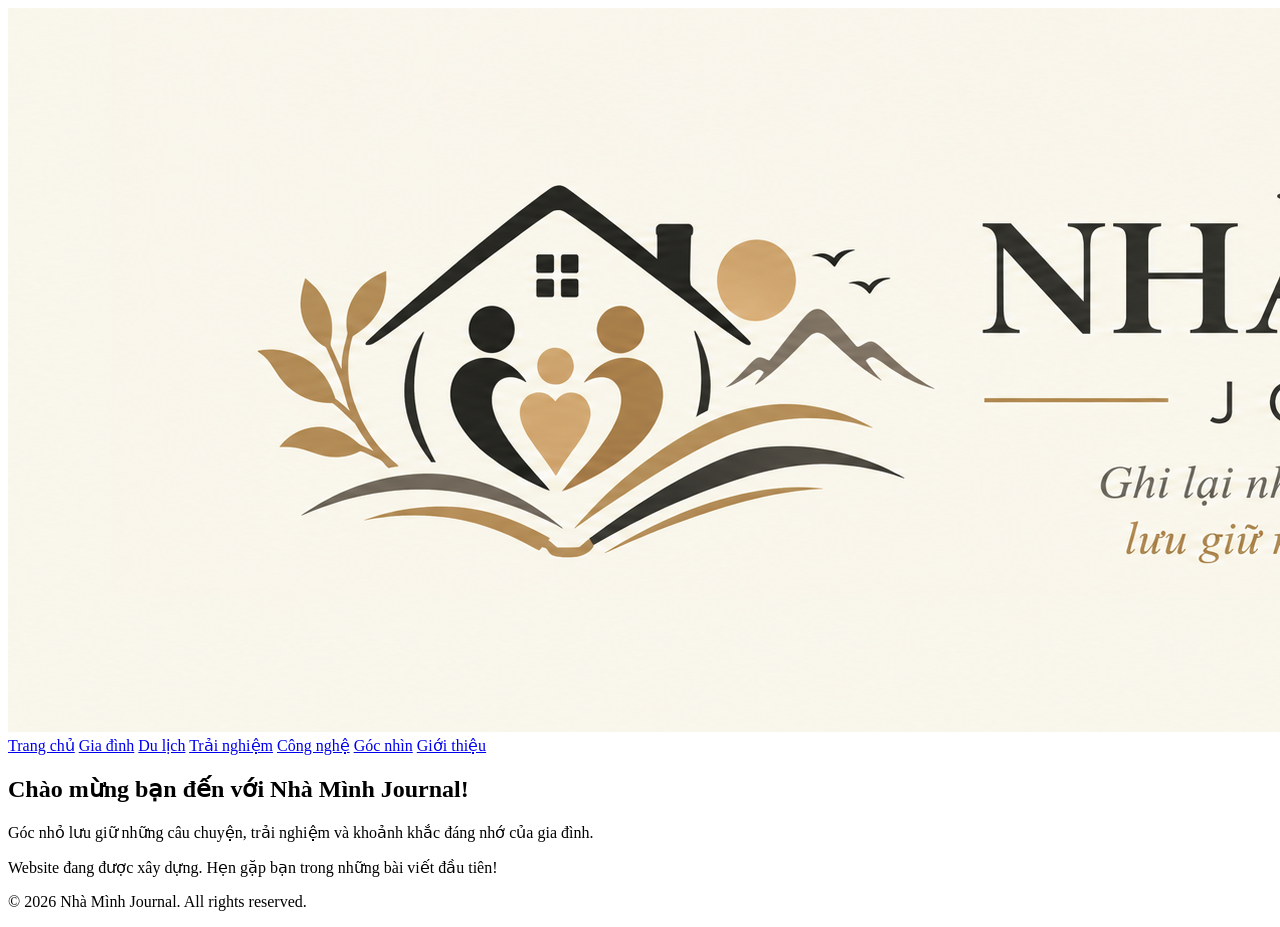
==== index.html @ 41ccbc8c "up" ====
<!DOCTYPE html>
<html lang="vi">
<head>
    <meta charset="UTF-8">
    <meta name="viewport" content="width=device-width, initial-scale=1.0">
    <title>Nhà Mình Journal | Blog gia đình, du lịch và trải nghiệm</title>
<meta
    name="description"
    content="Nhà Mình Journal ghi lại những câu chuyện gia đình, hành trình du lịch, trải nghiệm và những điều thú vị trong cuộc sống."
>
</head>
<body>
    <header class="site-header">
    <a href="index.html" class="logo-link">
        <img
            src="images/logo/2.jpg"
            alt="Nhà Mình Journal - Ghi lại những ngày bình thường, lưu giữ những điều phi thường"
            class="site-logo"
        >
    </a>
</header>
<nav class="main-nav">
    <div class="nav-inner">
        <a href="index.html" class="active">Trang chủ</a>
        <a href="#gia-dinh">Gia đình</a>
        <a href="#du-lich">Du lịch</a>
        <a href="#trai-nghiem">Trải nghiệm</a>
        <a href="#cong-nghe">Công nghệ</a>
        <a href="#goc-nhin">Góc nhìn</a>
        <a href="#gioi-thieu">Giới thiệu</a>
    </div>
</nav>
    <main class="home-main">
    <section class="home-intro">
        <h1 class="home-title">Chào mừng bạn đến với Nhà Mình Journal!</h1>

        <p class="home-description">
            Góc nhỏ lưu giữ những câu chuyện, trải nghiệm và khoảnh khắc đáng nhớ của gia đình.
        </p>

        <p class="home-notice">
            Website đang được xây dựng. Hẹn gặp bạn trong những bài viết đầu tiên!
        </p>
    </section>
</main>

    <footer class="site-footer">
    <p class="footer-text">© 2026 Nhà Mình Journal. All rights reserved.</p>
</footer>
</body>
</html>
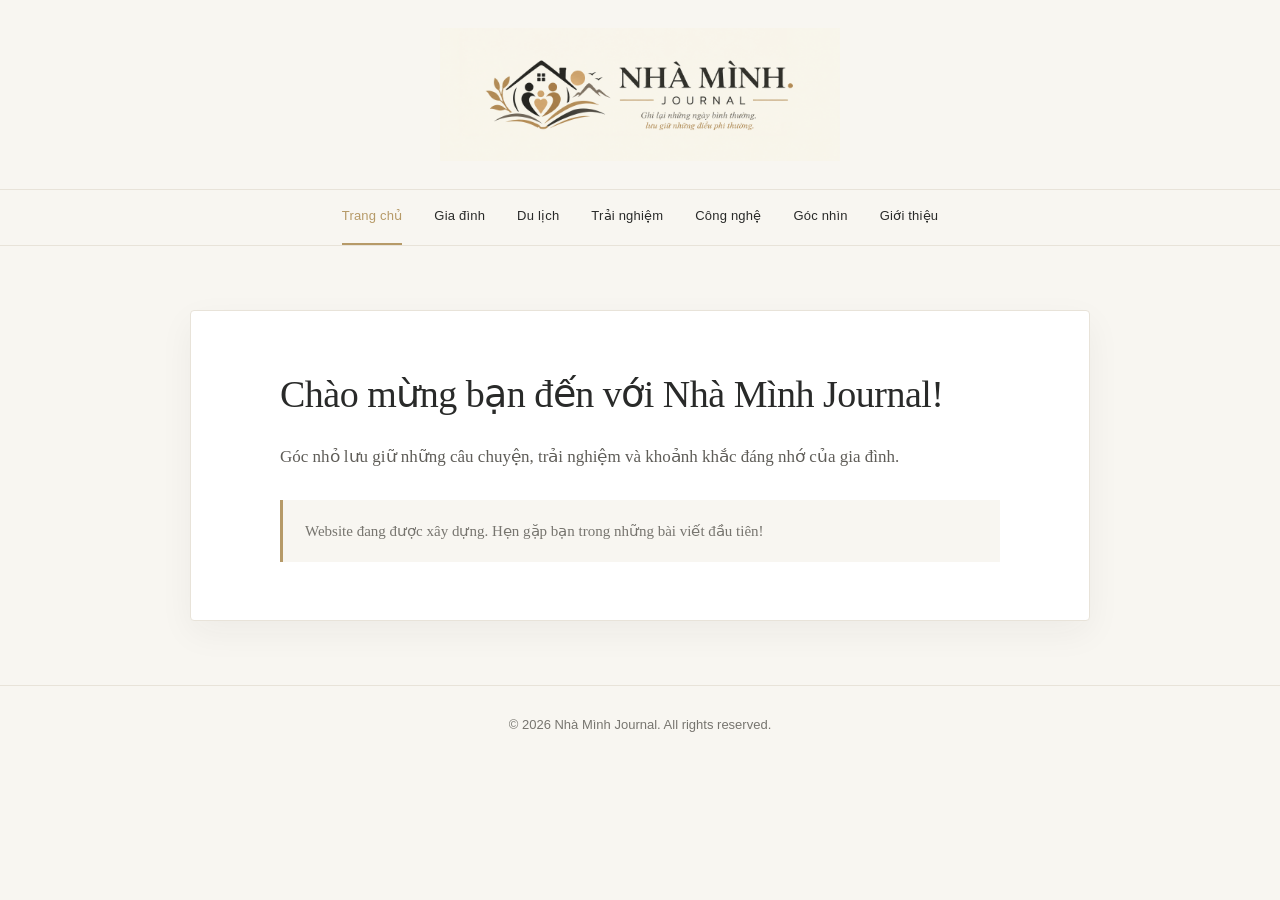
==== commit ab1c62af: "Update index.html" ====
--- a/index.html
+++ b/index.html
@@ -3,6 +3,7 @@
 <head>
     <meta charset="UTF-8">
     <meta name="viewport" content="width=device-width, initial-scale=1.0">
+<link rel="stylesheet" href="style.css">
     <title>Nhà Mình Journal | Blog gia đình, du lịch và trải nghiệm</title>
 <meta
     name="description"
--- a/style.css
+++ b/style.css
@@ -0,0 +1,296 @@
+/* ==================================================
+   NHÀ MÌNH JOURNAL
+   CSS nền tảng — chia theo khu vực để dễ bảo trì
+================================================== */
+
+
+/* --------------------------------------------------
+   01. BIẾN GIAO DIỆN — màu sắc, độ rộng, bóng đổ
+-------------------------------------------------- */
+
+:root {
+    --color-ivory: #f8f6f1;
+    --color-white: #ffffff;
+    --color-charcoal: #292a29;
+    --color-gray: #77756f;
+    --color-champagne: #b69a68;
+    --color-champagne-light: #e8d8b8;
+    --color-border: #e8e3d9;
+
+    --font-body: Georgia, "Times New Roman", serif;
+    --font-ui: Arial, Helvetica, sans-serif;
+
+    --content-width: 1120px;
+    --reading-width: 900px;
+
+    --shadow-soft: 0 12px 35px rgba(41, 42, 41, 0.05);
+    --radius-small: 4px;
+}
+
+
+/* --------------------------------------------------
+   02. RESET & THIẾT LẬP CHUNG
+-------------------------------------------------- */
+
+* {
+    box-sizing: border-box;
+}
+
+html {
+    scroll-behavior: smooth;
+}
+
+body {
+    margin: 0;
+    background: var(--color-ivory);
+    color: var(--color-charcoal);
+    font-family: var(--font-body);
+    line-height: 1.75;
+    -webkit-font-smoothing: antialiased;
+}
+
+img {
+    max-width: 100%;
+}
+
+a {
+    color: inherit;
+}
+
+a:focus-visible,
+button:focus-visible {
+    outline: 2px solid var(--color-champagne);
+    outline-offset: 4px;
+}
+
+::selection {
+    color: var(--color-charcoal);
+    background: var(--color-champagne-light);
+}
+
+
+/* --------------------------------------------------
+   03. HEADER — logo đầu trang
+-------------------------------------------------- */
+
+.site-header {
+    display: flex;
+    justify-content: center;
+    align-items: center;
+    padding: 28px 20px;
+    background: var(--color-ivory);
+    border-bottom: 1px solid var(--color-border);
+}
+
+.logo-link {
+    display: block;
+    width: min(100%, 400px);
+    line-height: 0;
+    text-decoration: none;
+}
+
+.site-logo {
+    display: block;
+    width: 100%;
+    height: auto;
+    object-fit: contain;
+}
+
+
+/* --------------------------------------------------
+   04. NAVIGATION — thanh menu điều hướng
+-------------------------------------------------- */
+
+.main-nav {
+    position: relative;
+    z-index: 5;
+    width: 100%;
+    background: var(--color-ivory);
+    border-bottom: 1px solid var(--color-border);
+}
+
+.nav-inner {
+    display: flex;
+    justify-content: center;
+    align-items: center;
+    gap: 32px;
+
+    width: min(100%, var(--content-width));
+    margin: 0 auto;
+    padding: 0 24px;
+}
+
+.nav-inner a {
+    display: inline-block;
+    padding: 15px 0;
+
+    color: var(--color-charcoal);
+    font-family: var(--font-ui);
+    font-size: 13px;
+    font-weight: 500;
+    letter-spacing: 0.2px;
+    text-decoration: none;
+    white-space: nowrap;
+
+    border-bottom: 2px solid transparent;
+    transition:
+        color 0.2s ease,
+        border-color 0.2s ease;
+}
+
+.nav-inner a:hover,
+.nav-inner a.active {
+    color: var(--color-champagne);
+    border-bottom-color: var(--color-champagne);
+}
+
+
+/* --------------------------------------------------
+   05. TRANG CHỦ — khung nội dung chính
+-------------------------------------------------- */
+
+.home-main {
+    width: min(calc(100% - 40px), var(--reading-width));
+    margin: 64px auto;
+    padding: 58px 56px;
+
+    background: var(--color-white);
+    border: 1px solid var(--color-border);
+    border-radius: var(--radius-small);
+    box-shadow: var(--shadow-soft);
+}
+
+.home-intro {
+    max-width: 720px;
+    margin: 0 auto;
+}
+
+.home-title {
+    margin: 0 0 22px;
+    color: var(--color-charcoal);
+    font-size: clamp(28px, 4vw, 38px);
+    font-weight: 500;
+    line-height: 1.35;
+    letter-spacing: -0.5px;
+}
+
+.home-description {
+    margin: 0 0 18px;
+    color: #5f5d58;
+    font-size: 17px;
+}
+
+.home-notice {
+    margin: 28px 0 0;
+    padding: 18px 22px;
+
+    color: var(--color-gray);
+    background: var(--color-ivory);
+    border-left: 3px solid var(--color-champagne);
+    font-size: 15px;
+}
+
+
+/* --------------------------------------------------
+   06. FOOTER — chân trang
+-------------------------------------------------- */
+
+.site-footer {
+    padding: 28px 20px;
+    color: var(--color-gray);
+    background: var(--color-ivory);
+    border-top: 1px solid var(--color-border);
+    text-align: center;
+    font-family: var(--font-ui);
+    font-size: 13px;
+}
+
+.footer-text {
+    margin: 0;
+}
+
+
+/* --------------------------------------------------
+   07. RESPONSIVE — máy tính bảng và điện thoại
+-------------------------------------------------- */
+
+@media (max-width: 768px) {
+    .site-header {
+        padding: 22px 16px;
+    }
+
+    .logo-link {
+        width: min(100%, 340px);
+    }
+
+    .nav-inner {
+        justify-content: flex-start;
+        gap: 24px;
+        overflow-x: auto;
+        padding: 0 18px;
+        scrollbar-width: thin;
+    }
+
+    .nav-inner a {
+        padding: 14px 0;
+        font-size: 13px;
+    }
+
+    .home-main {
+        margin: 38px auto;
+        padding: 40px 32px;
+    }
+}
+
+@media (max-width: 480px) {
+    .site-header {
+        padding: 18px 14px;
+    }
+
+    .logo-link {
+        width: min(100%, 300px);
+    }
+
+    .home-main {
+        width: calc(100% - 24px);
+        margin: 26px auto;
+        padding: 30px 22px;
+    }
+
+    .home-title {
+        font-size: 27px;
+    }
+
+    .home-description {
+        font-size: 16px;
+    }
+
+    .home-notice {
+        padding: 15px 17px;
+        font-size: 14px;
+    }
+
+    .site-footer {
+        padding: 24px 16px;
+    }
+}
+/* ========================================
+   HEADER - LOGO
+======================================== */
+
+.site-header__logo {
+    display: block;
+    width: min(100%, 560px);
+    height: auto;
+    max-height: 180px;
+    object-fit: contain;
+    margin: 0 auto;
+}
+
+/* Responsive - điện thoại và màn hình nhỏ */
+@media (max-width: 768px) {
+    .site-header__logo {
+        width: 92%;
+        max-height: 130px;
+    }
+}
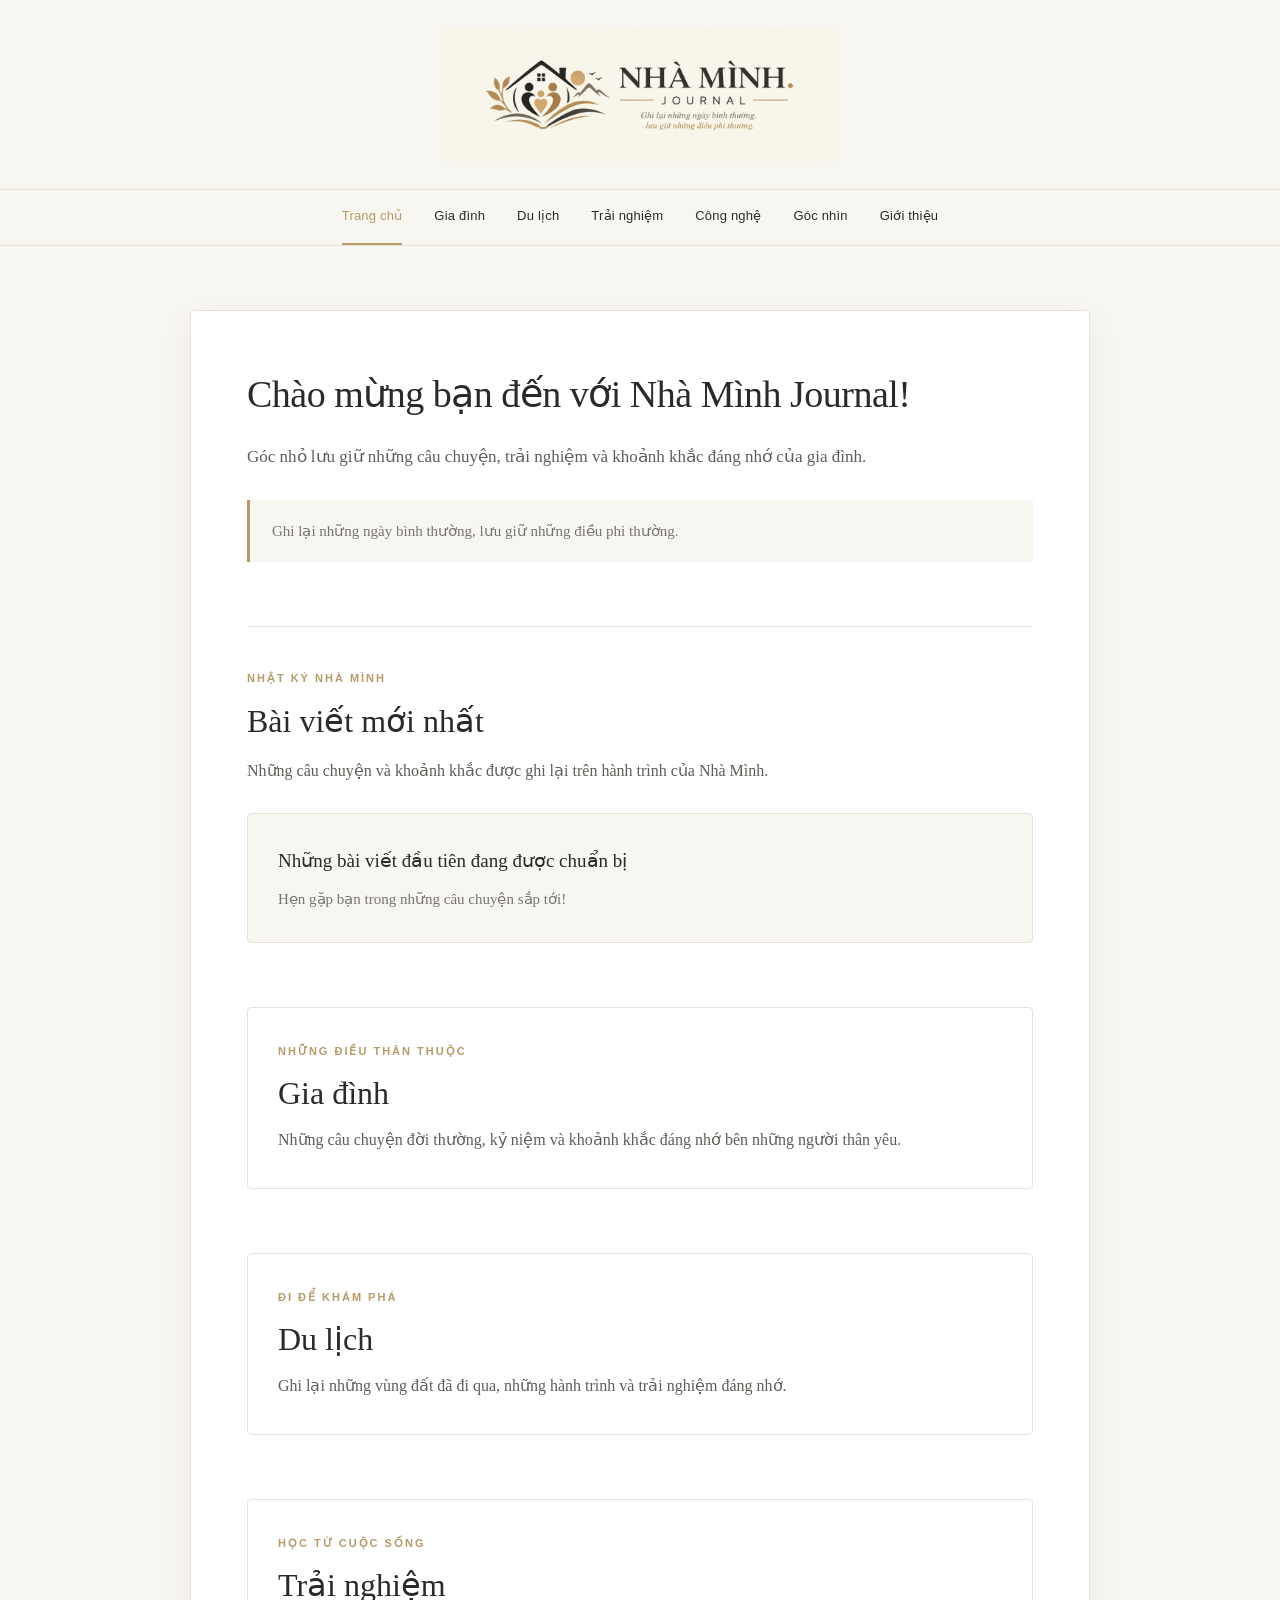
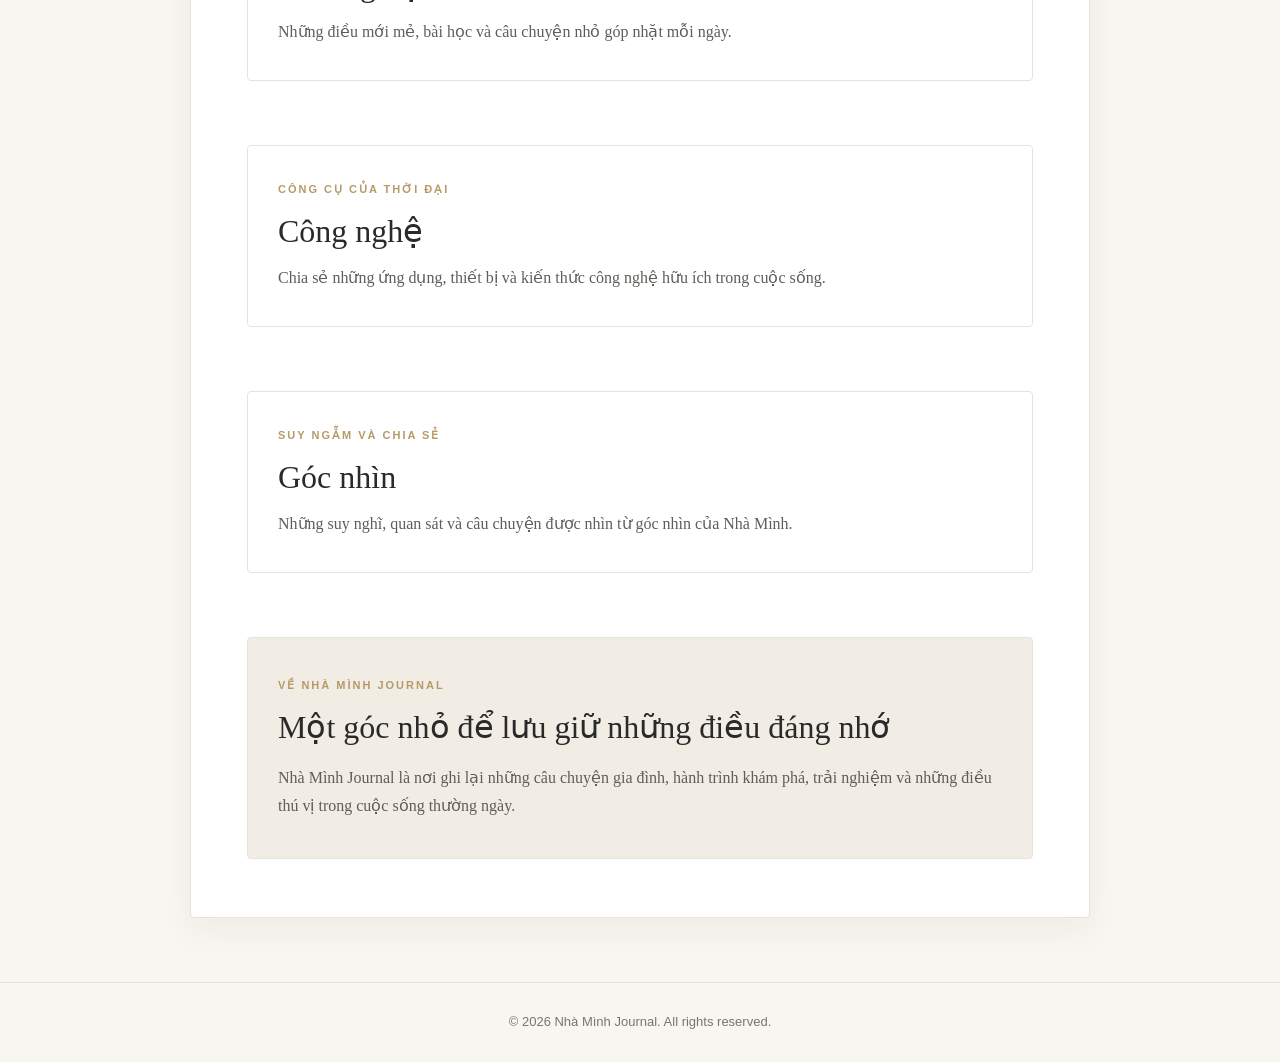
==== commit 592e5fe4: "up" ====
--- a/index.html
+++ b/index.html
@@ -1,52 +1,208 @@
+
 <!DOCTYPE html>
 <html lang="vi">
 <head>
+    <!-- 01. THIẾT LẬP CƠ BẢN -->
     <meta charset="UTF-8">
     <meta name="viewport" content="width=device-width, initial-scale=1.0">
-<link rel="stylesheet" href="style.css">
+    <meta name="theme-color" content="#f8f6f1">
+
+    <!-- 02. SEO CƠ BẢN -->
     <title>Nhà Mình Journal | Blog gia đình, du lịch và trải nghiệm</title>
-<meta
-    name="description"
-    content="Nhà Mình Journal ghi lại những câu chuyện gia đình, hành trình du lịch, trải nghiệm và những điều thú vị trong cuộc sống."
->
+
+    <meta
+        name="description"
+        content="Nhà Mình Journal là blog ghi lại câu chuyện gia đình, hành trình du lịch, trải nghiệm, công nghệ và những điều thú vị trong cuộc sống."
+    >
+
+    <meta name="robots" content="index, follow">
+
+    <!-- 03. ĐƯỜNG DẪN CHÍNH -->
+    <link
+        rel="canonical"
+        href="https://nhaminhjournal.github.io/nha-minh-journal/"
+    >
+
+    <!-- 04. CHIA SẺ MẠNG XÃ HỘI -->
+    <meta property="og:type" content="website">
+    <meta property="og:locale" content="vi_VN">
+    <meta property="og:site_name" content="Nhà Mình Journal">
+    <meta
+        property="og:title"
+        content="Nhà Mình Journal | Blog gia đình, du lịch và trải nghiệm"
+    >
+    <meta
+        property="og:description"
+        content="Ghi lại những ngày bình thường, lưu giữ những điều phi thường."
+    >
+    <meta
+        property="og:url"
+        content="https://nhaminhjournal.github.io/nha-minh-journal/"
+    >
+    <meta
+        property="og:image"
+        content="https://nhaminhjournal.github.io/nha-minh-journal/images/logo/2.jpg"
+    >
+
+    <!-- 05. CSS -->
+    <link rel="stylesheet" href="style.css">
 </head>
+
 <body>
+
+    <!-- =========================================
+         HEADER — LOGO NHÀ MÌNH JOURNAL
+    ========================================== -->
     <header class="site-header">
-    <a href="index.html" class="logo-link">
-        <img
-            src="images/logo/2.jpg"
-            alt="Nhà Mình Journal - Ghi lại những ngày bình thường, lưu giữ những điều phi thường"
-            class="site-logo"
-        >
-    </a>
-</header>
-<nav class="main-nav">
-    <div class="nav-inner">
-        <a href="index.html" class="active">Trang chủ</a>
-        <a href="#gia-dinh">Gia đình</a>
-        <a href="#du-lich">Du lịch</a>
-        <a href="#trai-nghiem">Trải nghiệm</a>
-        <a href="#cong-nghe">Công nghệ</a>
-        <a href="#goc-nhin">Góc nhìn</a>
-        <a href="#gioi-thieu">Giới thiệu</a>
-    </div>
-</nav>
+        <a href="index.html" class="logo-link" aria-label="Nhà Mình Journal - Trang chủ">
+            <img
+                src="images/logo/2.jpg"
+                alt="Nhà Mình Journal - Ghi lại những ngày bình thường, lưu giữ những điều phi thường"
+                class="site-logo"
+            >
+        </a>
+    </header>
+
+    <!-- =========================================
+         NAVIGATION — MENU CHÍNH
+    ========================================== -->
+    <nav class="main-nav" aria-label="Menu chính">
+        <div class="nav-inner">
+            <a href="index.html" class="active" aria-current="page">Trang chủ</a>
+            <a href="#gia-dinh">Gia đình</a>
+            <a href="#du-lich">Du lịch</a>
+            <a href="#trai-nghiem">Trải nghiệm</a>
+            <a href="#cong-nghe">Công nghệ</a>
+            <a href="#goc-nhin">Góc nhìn</a>
+            <a href="#gioi-thieu">Giới thiệu</a>
+        </div>
+    </nav>
+
     <main class="home-main">
-    <section class="home-intro">
-        <h1 class="home-title">Chào mừng bạn đến với Nhà Mình Journal!</h1>
-
-        <p class="home-description">
-            Góc nhỏ lưu giữ những câu chuyện, trải nghiệm và khoảnh khắc đáng nhớ của gia đình.
+
+        <!-- =====================================
+             01. LỜI CHÀO TRANG CHỦ
+        ====================================== -->
+        <section class="home-intro" aria-labelledby="home-title">
+            <h1 class="home-title" id="home-title">
+                Chào mừng bạn đến với Nhà Mình Journal!
+            </h1>
+
+            <p class="home-description">
+                Góc nhỏ lưu giữ những câu chuyện, trải nghiệm và khoảnh khắc
+                đáng nhớ của gia đình.
+            </p>
+
+            <p class="home-notice">
+                Ghi lại những ngày bình thường, lưu giữ những điều phi thường.
+            </p>
+        </section>
+
+        <!-- =====================================
+             02. BÀI VIẾT MỚI NHẤT
+        ====================================== -->
+        <section class="home-section" id="bai-viet-moi">
+            <div class="section-heading">
+                <p class="section-eyebrow">NHẬT KÝ NHÀ MÌNH</p>
+                <h2 class="section-title">Bài viết mới nhất</h2>
+                <p class="section-description">
+                    Những câu chuyện và khoảnh khắc được ghi lại trên hành trình
+                    của Nhà Mình.
+                </p>
+            </div>
+
+            <div class="post-placeholder">
+                <h3 class="post-placeholder__title">
+                    Những bài viết đầu tiên đang được chuẩn bị
+                </h3>
+                <p class="post-placeholder__text">
+                    Hẹn gặp bạn trong những câu chuyện sắp tới!
+                </p>
+            </div>
+        </section>
+
+        <!-- =====================================
+             03. DANH MỤC GIA ĐÌNH
+        ====================================== -->
+        <section class="home-section category-section" id="gia-dinh">
+            <p class="section-eyebrow">NHỮNG ĐIỀU THÂN THUỘC</p>
+            <h2 class="section-title">Gia đình</h2>
+            <p class="section-description">
+                Những câu chuyện đời thường, kỷ niệm và khoảnh khắc đáng nhớ
+                bên những người thân yêu.
+            </p>
+        </section>
+
+        <!-- =====================================
+             04. DANH MỤC DU LỊCH
+        ====================================== -->
+        <section class="home-section category-section" id="du-lich">
+            <p class="section-eyebrow">ĐI ĐỂ KHÁM PHÁ</p>
+            <h2 class="section-title">Du lịch</h2>
+            <p class="section-description">
+                Ghi lại những vùng đất đã đi qua, những hành trình và trải nghiệm
+                đáng nhớ.
+            </p>
+        </section>
+
+        <!-- =====================================
+             05. DANH MỤC TRẢI NGHIỆM
+        ====================================== -->
+        <section class="home-section category-section" id="trai-nghiem">
+            <p class="section-eyebrow">HỌC TỪ CUỘC SỐNG</p>
+            <h2 class="section-title">Trải nghiệm</h2>
+            <p class="section-description">
+                Những điều mới mẻ, bài học và câu chuyện nhỏ góp nhặt mỗi ngày.
+            </p>
+        </section>
+
+        <!-- =====================================
+             06. DANH MỤC CÔNG NGHỆ
+        ====================================== -->
+        <section class="home-section category-section" id="cong-nghe">
+            <p class="section-eyebrow">CÔNG CỤ CỦA THỜI ĐẠI</p>
+            <h2 class="section-title">Công nghệ</h2>
+            <p class="section-description">
+                Chia sẻ những ứng dụng, thiết bị và kiến thức công nghệ hữu ích
+                trong cuộc sống.
+            </p>
+        </section>
+
+        <!-- =====================================
+             07. DANH MỤC GÓC NHÌN
+        ====================================== -->
+        <section class="home-section category-section" id="goc-nhin">
+            <p class="section-eyebrow">SUY NGẪM VÀ CHIA SẺ</p>
+            <h2 class="section-title">Góc nhìn</h2>
+            <p class="section-description">
+                Những suy nghĩ, quan sát và câu chuyện được nhìn từ góc nhìn
+                của Nhà Mình.
+            </p>
+        </section>
+
+        <!-- =====================================
+             08. GIỚI THIỆU BLOG
+        ====================================== -->
+        <section class="home-section about-section" id="gioi-thieu">
+            <p class="section-eyebrow">VỀ NHÀ MÌNH JOURNAL</p>
+            <h2 class="section-title">Một góc nhỏ để lưu giữ những điều đáng nhớ</h2>
+            <p class="section-description">
+                Nhà Mình Journal là nơi ghi lại những câu chuyện gia đình,
+                hành trình khám phá, trải nghiệm và những điều thú vị trong
+                cuộc sống thường ngày.
+            </p>
+        </section>
+
+    </main>
+
+    <!-- =========================================
+         FOOTER — CHÂN TRANG
+    ========================================== -->
+    <footer class="site-footer">
+        <p class="footer-text">
+            © 2026 Nhà Mình Journal. All rights reserved.
         </p>
-
-        <p class="home-notice">
-            Website đang được xây dựng. Hẹn gặp bạn trong những bài viết đầu tiên!
-        </p>
-    </section>
-</main>
-
-    <footer class="site-footer">
-    <p class="footer-text">© 2026 Nhà Mình Journal. All rights reserved.</p>
-</footer>
+    </footer>
+
 </body>
 </html>
--- a/style.css
+++ b/style.css
@@ -5,10 +5,11 @@
 
 
 /* --------------------------------------------------
-   01. BIẾN GIAO DIỆN — màu sắc, độ rộng, bóng đổ
+   01. DESIGN TOKENS — màu sắc, kích thước, hiệu ứng
 -------------------------------------------------- */
 
 :root {
+    /* Màu sắc */
     --color-ivory: #f8f6f1;
     --color-white: #ffffff;
     --color-charcoal: #292a29;
@@ -17,19 +18,23 @@
     --color-champagne-light: #e8d8b8;
     --color-border: #e8e3d9;
 
+    /* Font chữ */
     --font-body: Georgia, "Times New Roman", serif;
     --font-ui: Arial, Helvetica, sans-serif;
 
+    /* Chiều rộng */
     --content-width: 1120px;
     --reading-width: 900px;
-
+    --logo-width: 400px;
+
+    /* Hiệu ứng */
     --shadow-soft: 0 12px 35px rgba(41, 42, 41, 0.05);
     --radius-small: 4px;
 }
 
 
 /* --------------------------------------------------
-   02. RESET & THIẾT LẬP CHUNG
+   02. RESET & GLOBAL — thiết lập chung toàn website
 -------------------------------------------------- */
 
 * {
@@ -50,7 +55,9 @@
 }
 
 img {
+    display: block;
     max-width: 100%;
+    height: auto;
 }
 
 a {
@@ -70,41 +77,49 @@
 
 
 /* --------------------------------------------------
-   03. HEADER — logo đầu trang
+   03. SITE HEADER — khu vực logo đầu trang
 -------------------------------------------------- */
 
 .site-header {
     display: flex;
     justify-content: center;
     align-items: center;
+
+    width: 100%;
     padding: 28px 20px;
+
     background: var(--color-ivory);
     border-bottom: 1px solid var(--color-border);
 }
 
+/* Liên kết bao quanh logo */
 .logo-link {
     display: block;
-    width: min(100%, 400px);
+    width: min(100%, var(--logo-width));
     line-height: 0;
     text-decoration: none;
 }
 
+/* Ảnh logo ngang */
 .site-logo {
     display: block;
     width: 100%;
+    max-width: 100%;
     height: auto;
     object-fit: contain;
 }
 
 
 /* --------------------------------------------------
-   04. NAVIGATION — thanh menu điều hướng
+   04. MAIN NAVIGATION — thanh menu điều hướng
 -------------------------------------------------- */
 
 .main-nav {
     position: relative;
     z-index: 5;
+
     width: 100%;
+
     background: var(--color-ivory);
     border-bottom: 1px solid var(--color-border);
 }
@@ -120,6 +135,7 @@
     padding: 0 24px;
 }
 
+/* Từng mục menu */
 .nav-inner a {
     display: inline-block;
     padding: 15px 0;
@@ -133,11 +149,13 @@
     white-space: nowrap;
 
     border-bottom: 2px solid transparent;
+
     transition:
         color 0.2s ease,
         border-color 0.2s ease;
 }
 
+/* Trạng thái hover và trang đang chọn */
 .nav-inner a:hover,
 .nav-inner a.active {
     color: var(--color-champagne);
@@ -146,7 +164,7 @@
 
 
 /* --------------------------------------------------
-   05. TRANG CHỦ — khung nội dung chính
+   05. HOME PAGE — nội dung trang chủ
 -------------------------------------------------- */
 
 .home-main {
@@ -160,13 +178,16 @@
     box-shadow: var(--shadow-soft);
 }
 
+/* Khu vực giới thiệu */
 .home-intro {
-    max-width: 720px;
+    max-width: 100%;
     margin: 0 auto;
 }
 
+/* Tiêu đề chính — H1 */
 .home-title {
     margin: 0 0 22px;
+
     color: var(--color-charcoal);
     font-size: clamp(28px, 4vw, 38px);
     font-weight: 500;
@@ -174,12 +195,15 @@
     letter-spacing: -0.5px;
 }
 
+/* Đoạn mô tả */
 .home-description {
     margin: 0 0 18px;
+
     color: #5f5d58;
     font-size: 17px;
 }
 
+/* Thông báo website */
 .home-notice {
     margin: 28px 0 0;
     padding: 18px 22px;
@@ -192,14 +216,16 @@
 
 
 /* --------------------------------------------------
-   06. FOOTER — chân trang
+   06. SITE FOOTER — chân trang
 -------------------------------------------------- */
 
 .site-footer {
     padding: 28px 20px;
+
     color: var(--color-gray);
     background: var(--color-ivory);
     border-top: 1px solid var(--color-border);
+
     text-align: center;
     font-family: var(--font-ui);
     font-size: 13px;
@@ -211,10 +237,12 @@
 
 
 /* --------------------------------------------------
-   07. RESPONSIVE — máy tính bảng và điện thoại
+   07. RESPONSIVE — máy tính bảng
 -------------------------------------------------- */
 
 @media (max-width: 768px) {
+
+    /* Header */
     .site-header {
         padding: 22px 16px;
     }
@@ -223,11 +251,14 @@
         width: min(100%, 340px);
     }
 
+    /* Menu cuộn ngang trên màn hình nhỏ */
     .nav-inner {
         justify-content: flex-start;
         gap: 24px;
+
         overflow-x: auto;
         padding: 0 18px;
+
         scrollbar-width: thin;
     }
 
@@ -236,13 +267,21 @@
         font-size: 13px;
     }
 
+    /* Nội dung trang chủ */
     .home-main {
         margin: 38px auto;
         padding: 40px 32px;
     }
 }
 
+
+/* --------------------------------------------------
+   08. RESPONSIVE — điện thoại
+-------------------------------------------------- */
+
 @media (max-width: 480px) {
+
+    /* Header và logo */
     .site-header {
         padding: 18px 14px;
     }
@@ -251,6 +290,7 @@
         width: min(100%, 300px);
     }
 
+    /* Nội dung trang chủ */
     .home-main {
         width: calc(100% - 24px);
         margin: 26px auto;
@@ -270,27 +310,148 @@
         font-size: 14px;
     }
 
+    /* Footer */
     .site-footer {
         padding: 24px 16px;
     }
 }
-/* ========================================
-   HEADER - LOGO
-======================================== */
-
-.site-header__logo {
-    display: block;
-    width: min(100%, 560px);
-    height: auto;
-    max-height: 180px;
-    object-fit: contain;
-    margin: 0 auto;
-}
-
-/* Responsive - điện thoại và màn hình nhỏ */
+
+/* ==================================================
+   NHÀ MÌNH JOURNAL — CSS BỔ SUNG TRANG CHỦ
+   Các khu vực nội dung và danh mục
+================================================== */
+
+
+/* --------------------------------------------------
+   08. HOME SECTION — khu vực nội dung trang chủ
+-------------------------------------------------- */
+
+.home-section {
+    margin-top: 64px;
+    padding-top: 42px;
+    border-top: 1px solid var(--color-border);
+    scroll-margin-top: 24px;
+}
+
+.section-heading {
+    margin-bottom: 28px;
+}
+
+.section-eyebrow {
+    margin: 0 0 10px;
+    color: var(--color-champagne);
+    font-family: var(--font-ui);
+    font-size: 11px;
+    font-weight: 600;
+    letter-spacing: 2px;
+    text-transform: uppercase;
+}
+
+.section-title {
+    margin: 0 0 14px;
+    color: var(--color-charcoal);
+    font-size: clamp(25px, 3vw, 32px);
+    font-weight: 500;
+    line-height: 1.4;
+}
+
+.section-description {
+    max-width: 720px;
+    margin: 0;
+    color: #5f5d58;
+    font-size: 16px;
+}
+
+
+/* --------------------------------------------------
+   09. POST PLACEHOLDER — thông báo chưa có bài viết
+-------------------------------------------------- */
+
+.post-placeholder {
+    padding: 30px;
+    background: var(--color-ivory);
+    border: 1px solid var(--color-border);
+    border-radius: var(--radius-small);
+}
+
+.post-placeholder__title {
+    margin: 0 0 8px;
+    color: var(--color-charcoal);
+    font-size: 19px;
+    font-weight: 500;
+}
+
+.post-placeholder__text {
+    margin: 0;
+    color: var(--color-gray);
+    font-size: 15px;
+}
+
+
+/* --------------------------------------------------
+   10. CATEGORY SECTION — các danh mục bài viết
+-------------------------------------------------- */
+
+.category-section {
+    padding: 34px 30px;
+    background: var(--color-white);
+    border: 1px solid var(--color-border);
+    border-radius: var(--radius-small);
+}
+
+.category-section .section-title {
+    margin-bottom: 10px;
+}
+
+
+/* --------------------------------------------------
+   11. ABOUT SECTION — giới thiệu blog
+-------------------------------------------------- */
+
+.about-section {
+    padding: 38px 30px;
+    background: #f1ede5;
+    border: 1px solid var(--color-border);
+    border-radius: var(--radius-small);
+}
+
+
+/* --------------------------------------------------
+   12. RESPONSIVE — nội dung trang chủ trên mobile
+-------------------------------------------------- */
+
 @media (max-width: 768px) {
-    .site-header__logo {
-        width: 92%;
-        max-height: 130px;
+    .home-section {
+        margin-top: 46px;
+        padding-top: 32px;
+    }
+
+    .category-section,
+    .about-section {
+        padding: 28px 24px;
+    }
+
+    .post-placeholder {
+        padding: 24px;
+    }
+}
+
+@media (max-width: 480px) {
+    .home-section {
+        margin-top: 38px;
+        padding-top: 28px;
+    }
+
+    .section-description {
+        font-size: 15px;
+    }
+
+    .category-section,
+    .about-section {
+        padding: 24px 20px;
+    }
+
+    .post-placeholder {
+        padding: 20px;
     }
 }
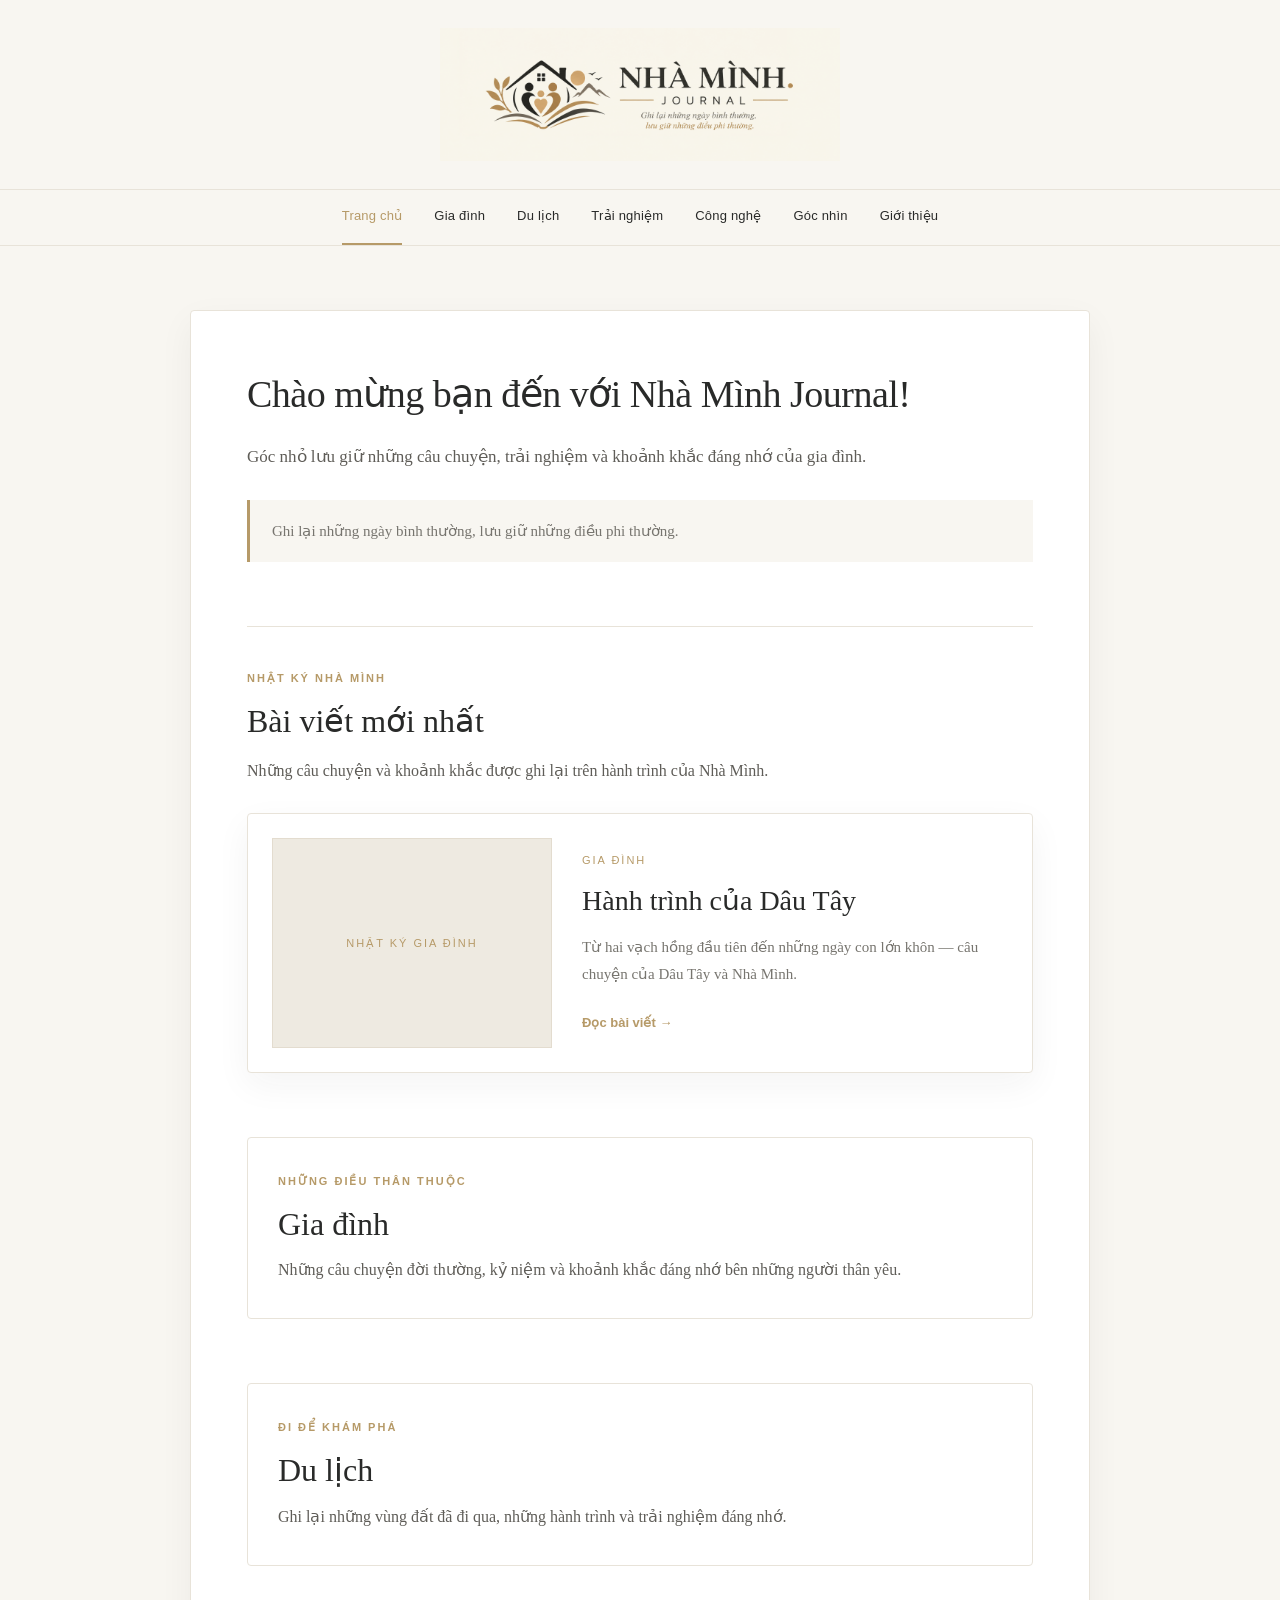
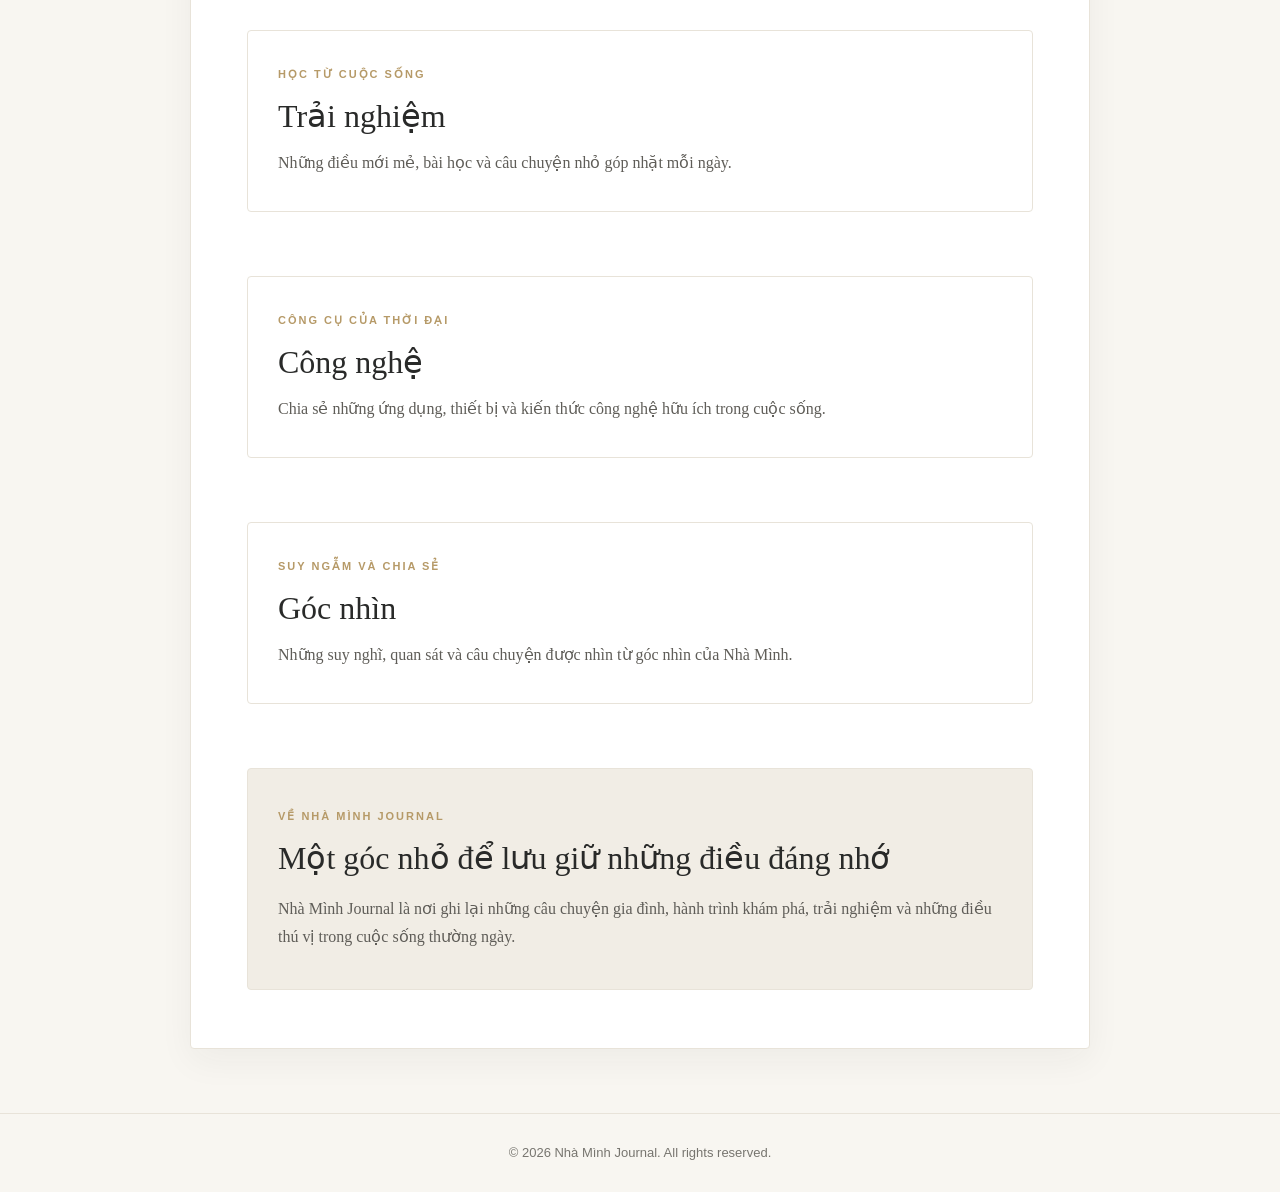
==== commit d7b4cae3: "up" ====
--- a/index.html
+++ b/index.html
@@ -111,14 +111,46 @@
                 </p>
             </div>
 
-            <div class="post-placeholder">
-                <h3 class="post-placeholder__title">
-                    Những bài viết đầu tiên đang được chuẩn bị
-                </h3>
-                <p class="post-placeholder__text">
-                    Hẹn gặp bạn trong những câu chuyện sắp tới!
-                </p>
-            </div>
+            <!-- BÀI VIẾT 01: HÀNH TRÌNH CỦA DÂU TÂY -->
+<article class="post-card">
+
+    <a
+        href="hanh-trinh-cua-dau-tay.html"
+        class="post-card__image-link"
+        aria-label="Đọc bài viết Hành trình của Dâu Tây"
+    >
+        <div class="post-card__image-placeholder">
+            <span>NHẬT KÝ GIA ĐÌNH</span>
+        </div>
+    </a>
+
+    <div class="post-card__content">
+
+        <p class="post-card__category">
+            GIA ĐÌNH
+        </p>
+
+        <h3 class="post-card__title">
+            <a href="hanh-trinh-cua-dau-tay.html">
+                Hành trình của Dâu Tây
+            </a>
+        </h3>
+
+        <p class="post-card__description">
+            Từ hai vạch hồng đầu tiên đến những ngày con lớn khôn —
+            câu chuyện của Dâu Tây và Nhà Mình.
+        </p>
+
+        <a
+            href="hanh-trinh-cua-dau-tay.html"
+            class="post-card__read-more"
+        >
+            Đọc bài viết <span aria-hidden="true">→</span>
+        </a>
+
+    </div>
+
+</article>
         </section>
 
         <!-- =====================================
--- a/style.css
+++ b/style.css
@@ -454,4 +454,421 @@
     .post-placeholder {
         padding: 20px;
     }
+}
+/* ==================================================
+   08. TRANG BÀI VIẾT
+   Dùng cho bai-viet-mau.html và các bài viết sau này
+================================================== */
+
+.article-main {
+  width: 100%;
+  padding: 56px 24px 80px;
+  background: var(--color-ivory);
+}
+
+.article-content {
+  width: 100%;
+  max-width: 820px;
+  margin: 0 auto;
+}
+
+.article-back-link {
+  display: inline-block;
+  margin-bottom: 34px;
+  color: var(--color-gray);
+  font-family: var(--font-ui);
+  font-size: 13px;
+  text-decoration: none;
+  transition: color 0.2s ease;
+}
+
+.article-back-link:hover {
+  color: var(--color-champagne);
+}
+
+.article-header {
+  margin-bottom: 34px;
+  text-align: center;
+}
+
+.article-category {
+  margin: 0 0 18px;
+  color: var(--color-champagne);
+  font-family: var(--font-ui);
+  font-size: 12px;
+  font-weight: 700;
+  letter-spacing: 2.5px;
+  text-transform: uppercase;
+}
+
+.article-title {
+  max-width: 760px;
+  margin: 0 auto 22px;
+  color: var(--color-charcoal);
+  font-family: var(--font-body);
+  font-size: clamp(34px, 5vw, 52px);
+  font-weight: 400;
+  line-height: 1.2;
+  letter-spacing: -0.8px;
+}
+
+.article-summary {
+  max-width: 650px;
+  margin: 0 auto 22px;
+  color: var(--color-gray);
+  font-size: 17px;
+  line-height: 1.8;
+}
+
+.article-meta {
+  display: flex;
+  flex-wrap: wrap;
+  justify-content: center;
+  align-items: center;
+  gap: 10px;
+  color: var(--color-gray);
+  font-family: var(--font-ui);
+  font-size: 12px;
+}
+
+/* Ảnh bìa tạm thời khi chưa thêm ảnh thật */
+.article-cover-placeholder {
+  display: flex;
+  align-items: center;
+  justify-content: center;
+  width: 100%;
+  aspect-ratio: 16 / 9;
+  margin: 0 0 42px;
+  background: linear-gradient(135deg, #eee8dc, #e4dccd);
+  color: #827967;
+  font-family: var(--font-ui);
+  font-size: 13px;
+  letter-spacing: 1px;
+}
+
+/* Nội dung chính */
+.article-body {
+  color: var(--color-charcoal);
+  font-family: var(--font-body);
+  font-size: 18px;
+  line-height: 1.95;
+}
+
+.article-body p {
+  margin: 0 0 25px;
+}
+
+.article-body h2 {
+  margin: 48px 0 20px;
+  color: var(--color-charcoal);
+  font-family: var(--font-body);
+  font-size: 29px;
+  font-weight: 400;
+  line-height: 1.4;
+}
+
+.article-body blockquote {
+  margin: 42px 0;
+  padding: 8px 28px;
+  border-left: 3px solid var(--color-champagne);
+  color: #777064;
+  font-size: 21px;
+  font-style: italic;
+  line-height: 1.8;
+}
+
+.article-footer {
+  margin-top: 54px;
+  padding-top: 28px;
+  border-top: 1px solid var(--color-border);
+  color: var(--color-gray);
+  font-family: var(--font-ui);
+  font-size: 13px;
+  line-height: 1.8;
+  text-align: center;
+}
+
+.article-footer p {
+  margin: 0 0 10px;
+}
+
+.article-footer a {
+  color: var(--color-champagne);
+  text-decoration: none;
+}
+
+.article-footer a:hover {
+  text-decoration: underline;
+}
+
+/* Responsive: máy tính bảng và điện thoại */
+@media (max-width: 768px) {
+  .article-main {
+    padding: 40px 22px 60px;
+  }
+
+  .article-title {
+    font-size: 38px;
+  }
+
+  .article-summary {
+    font-size: 16px;
+  }
+
+  .article-body {
+    font-size: 17px;
+  }
+
+  .article-body h2 {
+    font-size: 26px;
+  }
+}
+
+@media (max-width: 480px) {
+  .article-main {
+    padding: 30px 18px 48px;
+  }
+
+  .article-back-link {
+    margin-bottom: 26px;
+  }
+
+  .article-title {
+    font-size: 32px;
+    letter-spacing: -0.4px;
+  }
+
+  .article-summary {
+    font-size: 15px;
+    line-height: 1.7;
+  }
+
+  .article-body {
+    font-size: 16px;
+    line-height: 1.85;
+  }
+
+  .article-body h2 {
+    margin-top: 36px;
+    font-size: 24px;
+  }
+
+  .article-body blockquote {
+    padding-left: 18px;
+    font-size: 18px;
+  }
+}
+/* =========================================
+   10. ẢNH TRONG BÀI VIẾT HÀNH TRÌNH DÂU TÂY
+========================================= */
+
+.journey-photo-placeholder {
+  margin: 42px 0;
+  text-align: center;
+}
+
+.journey-photo-box {
+  min-height: 300px;
+  padding: 30px;
+  display: flex;
+  flex-direction: column;
+  align-items: center;
+  justify-content: center;
+
+  background: #eeeae1;
+  border: 1px solid #e3dccf;
+  border-radius: 4px;
+  color: #77756f;
+}
+
+.journey-photo-box span {
+  display: block;
+  margin-bottom: 10px;
+
+  color: #a58a5b;
+  font-family: Arial, Helvetica, sans-serif;
+  font-size: 12px;
+  letter-spacing: 2px;
+  text-transform: uppercase;
+}
+
+.journey-photo-box small {
+  font-family: Georgia, "Times New Roman", serif;
+  font-size: 18px;
+  font-style: italic;
+}
+
+.journey-photo-placeholder figcaption {
+  max-width: 650px;
+  margin: 14px auto 0;
+
+  color: #77756f;
+  font-family: Arial, Helvetica, sans-serif;
+  font-size: 13px;
+  line-height: 1.8;
+}
+
+/* Ảnh hiển thị sau khi thay khung giữ chỗ */
+.journey-photo-placeholder img {
+  display: block;
+  width: 100%;
+  height: auto;
+  max-height: 650px;
+  object-fit: contain;
+  margin: 0 auto;
+
+  border-radius: 4px;
+}
+
+/* Hiển thị phù hợp trên điện thoại */
+@media (max-width: 768px) {
+  .journey-photo-placeholder {
+    margin: 30px 0;
+  }
+
+  .journey-photo-box {
+    min-height: 220px;
+    padding: 20px;
+  }
+
+  .journey-photo-box small {
+    font-size: 16px;
+  }
+
+  .journey-photo-placeholder figcaption {
+    font-size: 12px;
+  }
+}
+/* =========================================
+   11. ĐIỀU CHỈNH FONT CHỮ BÀI VIẾT
+========================================= */
+
+.article-body {
+  font-family: Georgia, "Times New Roman", serif;
+  letter-spacing: normal;
+  word-spacing: normal;
+  font-kerning: normal;
+}
+
+.article-body p,
+.article-body li {
+  letter-spacing: normal;
+  word-spacing: normal;
+}
+
+.article-body h2 {
+  letter-spacing: normal;
+  word-spacing: normal;
+}
+/* =========================================
+   12. THẺ BÀI VIẾT MỚI NHẤT
+========================================= */
+
+.post-card {
+  display: grid;
+  grid-template-columns: 280px minmax(0, 1fr);
+  gap: 30px;
+  align-items: center;
+
+  max-width: 850px;
+  margin: 0 auto;
+  padding: 24px;
+
+  background: #fff;
+  border: 1px solid var(--color-border);
+  border-radius: 4px;
+  box-shadow: var(--shadow-soft);
+  text-align: left;
+}
+
+.post-card__image-link {
+  display: block;
+  color: inherit;
+  text-decoration: none;
+}
+
+.post-card__image-placeholder {
+  min-height: 210px;
+  display: flex;
+  align-items: center;
+  justify-content: center;
+
+  background: #eeeae1;
+  border: 1px solid #e3dccf;
+  color: var(--color-champagne);
+
+  font-family: var(--font-ui);
+  font-size: 11px;
+  letter-spacing: 2px;
+}
+
+.post-card__content {
+  min-width: 0;
+}
+
+.post-card__category {
+  margin: 0 0 12px;
+
+  color: var(--color-champagne);
+  font-family: var(--font-ui);
+  font-size: 11px;
+  letter-spacing: 2px;
+  text-transform: uppercase;
+}
+
+.post-card__title {
+  margin: 0 0 14px;
+
+  font-family: var(--font-body);
+  font-size: 28px;
+  font-weight: normal;
+  line-height: 1.35;
+}
+
+.post-card__title a {
+  color: var(--color-charcoal);
+  text-decoration: none;
+}
+
+.post-card__title a:hover {
+  color: var(--color-champagne);
+}
+
+.post-card__description {
+  margin: 0 0 20px;
+
+  color: var(--color-gray);
+  font-size: 15px;
+  line-height: 1.8;
+}
+
+.post-card__read-more {
+  display: inline-block;
+
+  color: var(--color-champagne);
+  font-family: var(--font-ui);
+  font-size: 13px;
+  font-weight: 600;
+  text-decoration: none;
+}
+
+.post-card__read-more:hover {
+  text-decoration: underline;
+}
+
+/* Hiển thị trên điện thoại */
+@media (max-width: 600px) {
+  .post-card {
+    grid-template-columns: 1fr;
+    gap: 20px;
+    padding: 18px;
+  }
+
+  .post-card__image-placeholder {
+    min-height: 190px;
+  }
+
+  .post-card__title {
+    font-size: 24px;
+  }
 }
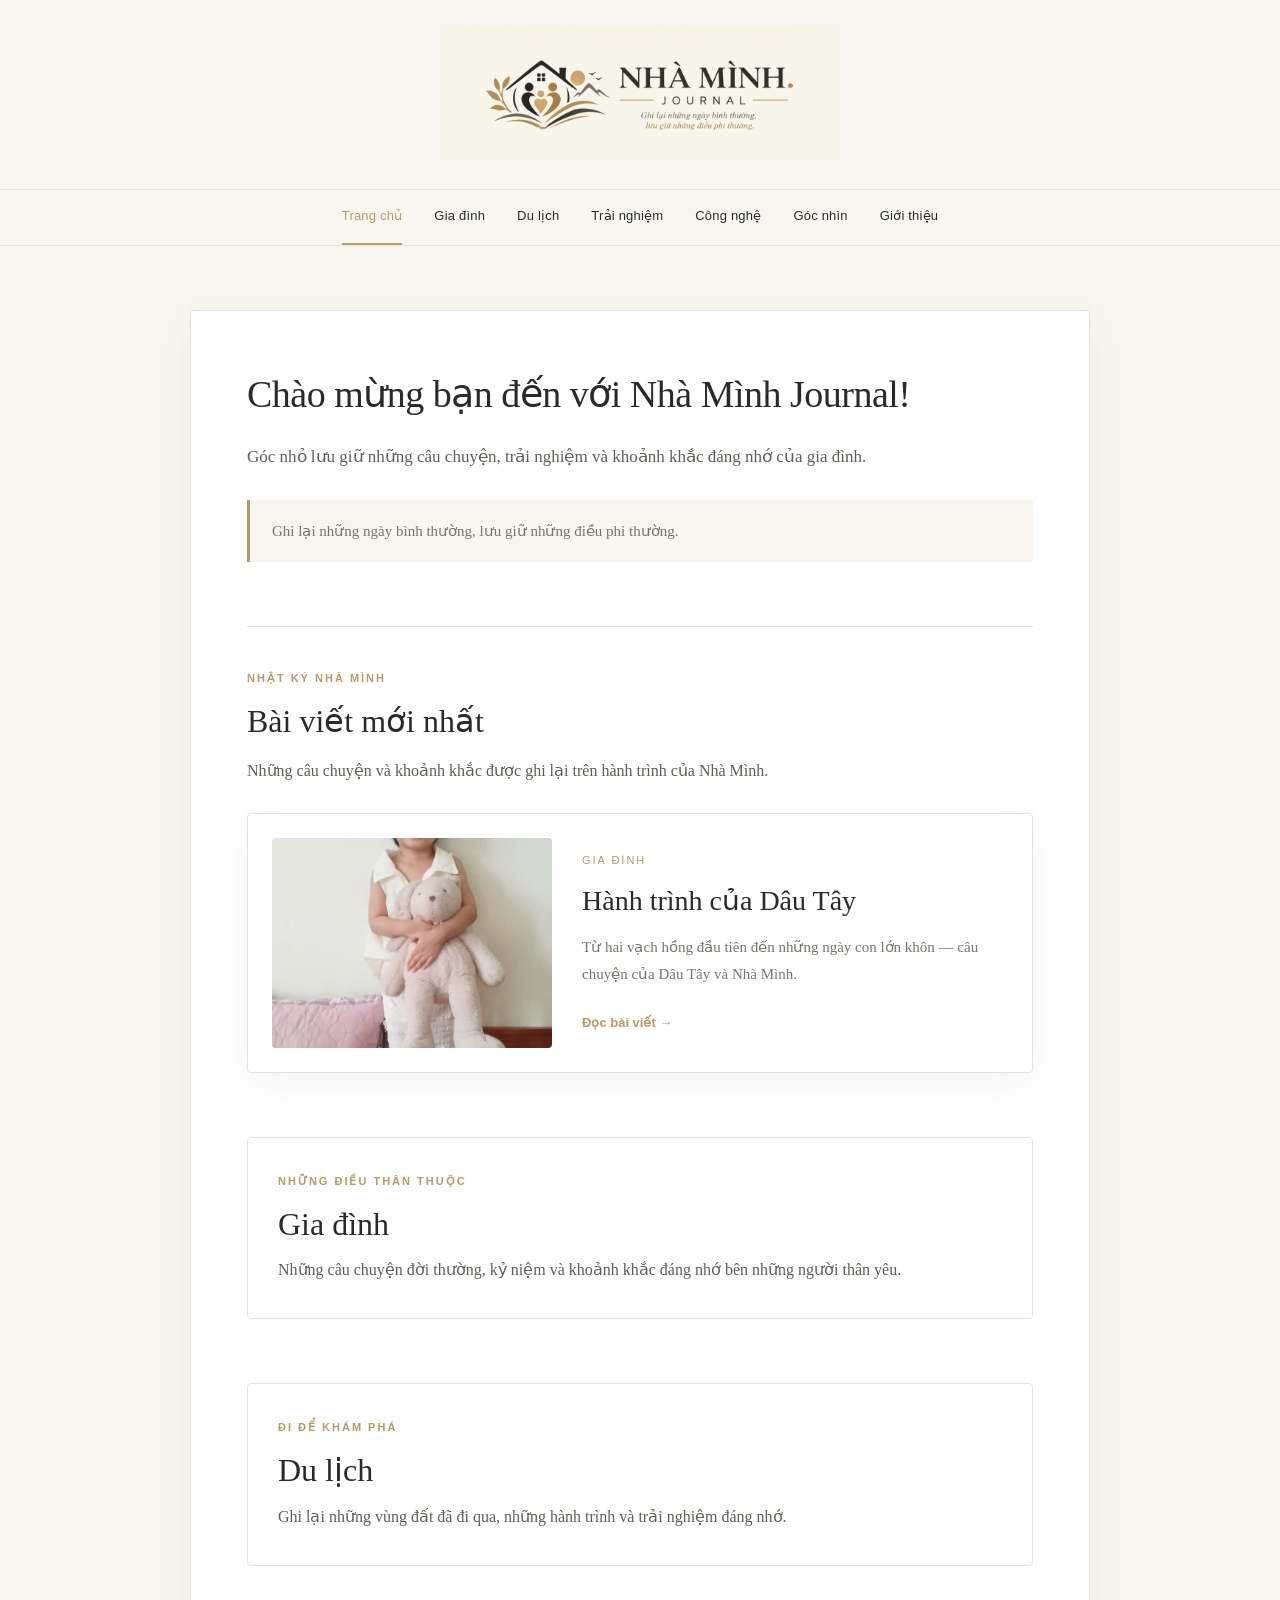
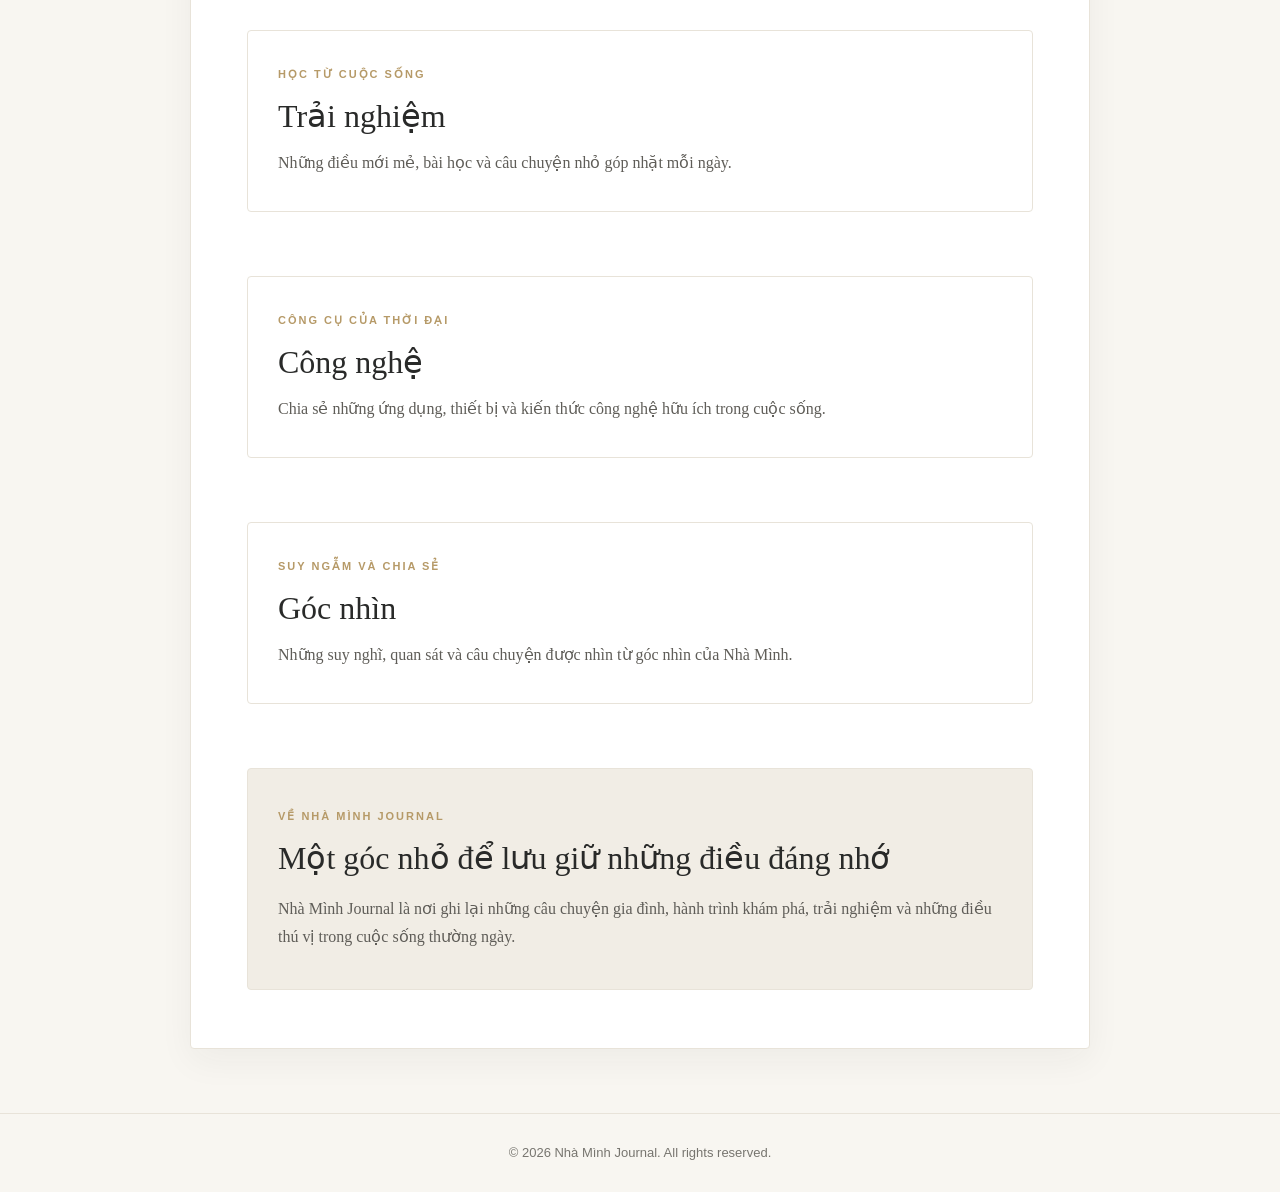
==== commit 28094456: "up" ====
--- a/index.html
+++ b/index.html
@@ -119,9 +119,12 @@
         class="post-card__image-link"
         aria-label="Đọc bài viết Hành trình của Dâu Tây"
     >
-        <div class="post-card__image-placeholder">
-            <span>NHẬT KÝ GIA ĐÌNH</span>
-        </div>
+        <img
+    src="images/hanh-trinh-dau-tay/14.jpg"
+    alt="Hành trình của Dâu Tây - Nhật ký gia đình"
+    class="post-card__image"
+    loading="lazy"
+>
     </a>
 
     <div class="post-card__content">
--- a/style.css
+++ b/style.css
@@ -871,4 +871,12 @@
   .post-card__title {
     font-size: 24px;
   }
-}+}
+/* ẢNH ĐẠI DIỆN BÀI VIẾT TRANG CHỦ */
+.post-card__image {
+  display: block;
+  width: 100%;
+  height: 210px;
+  object-fit: cover;
+  border-radius: 4px;
+}
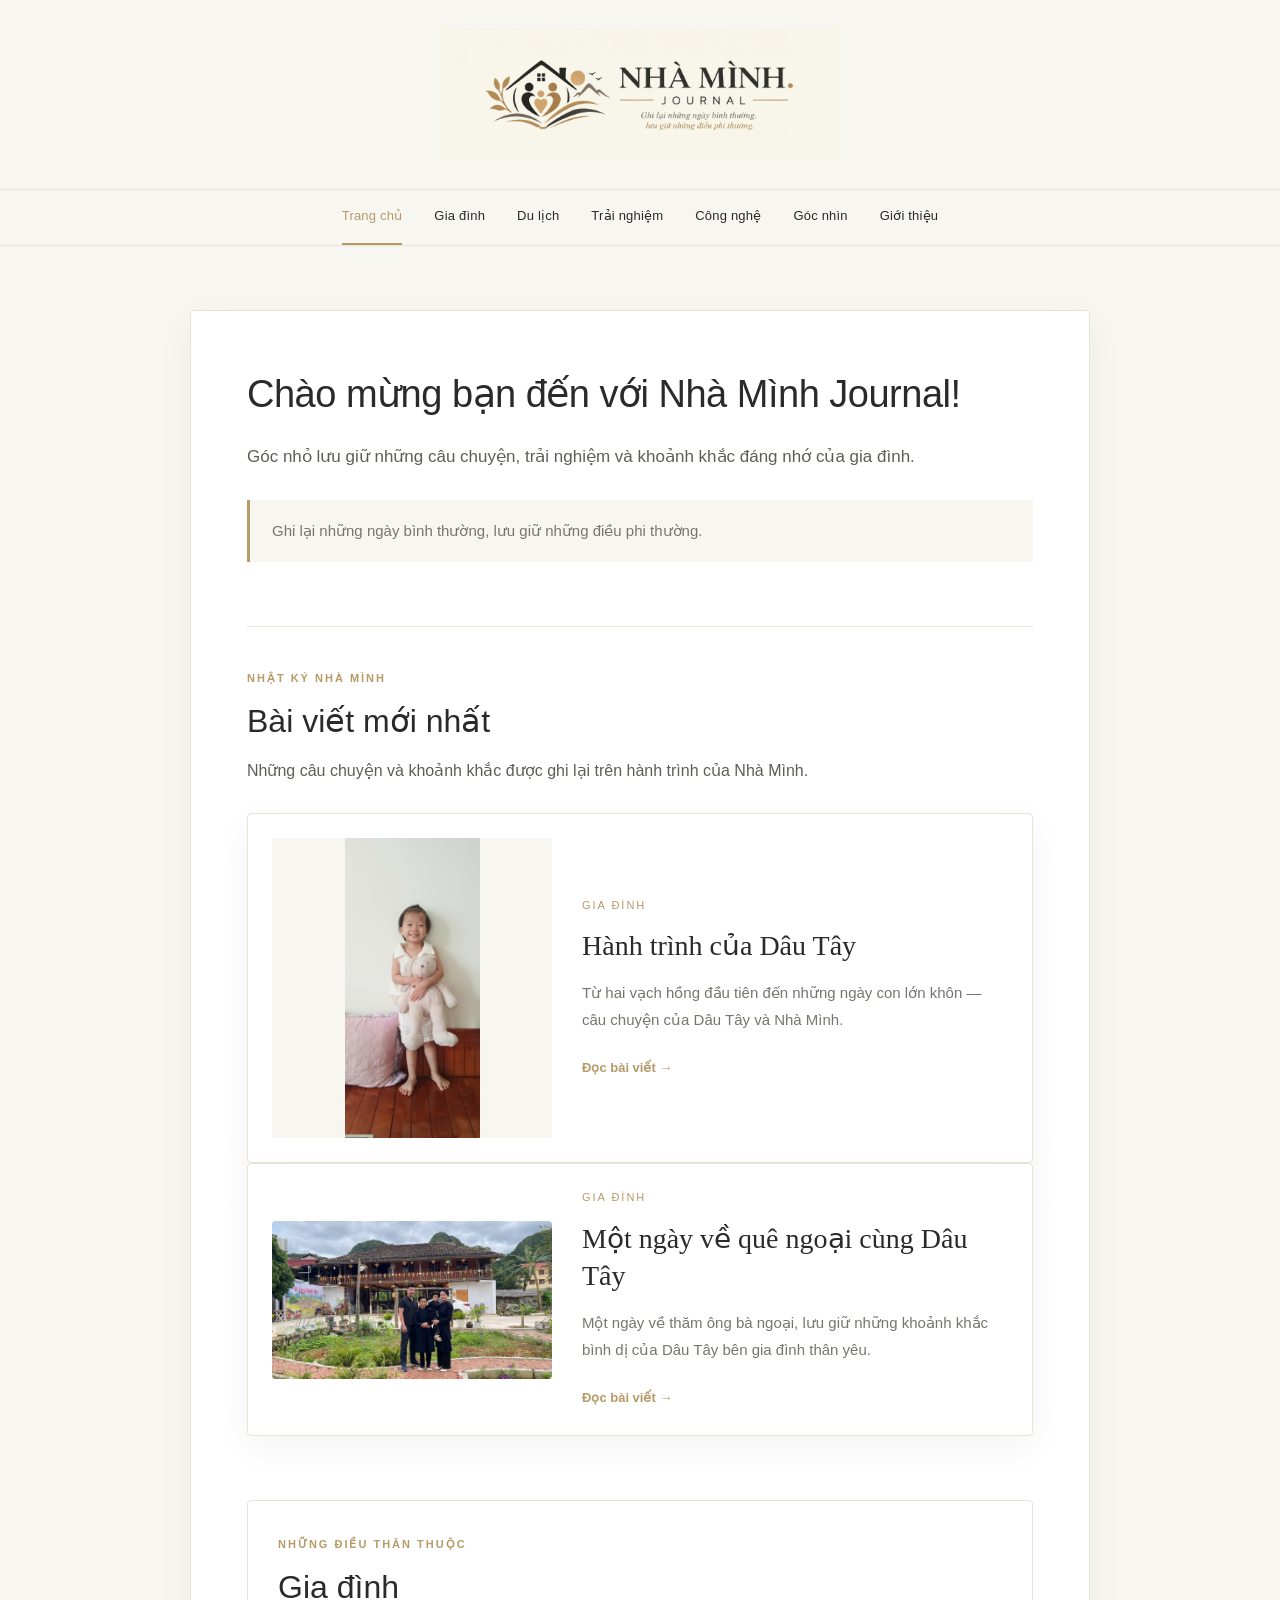
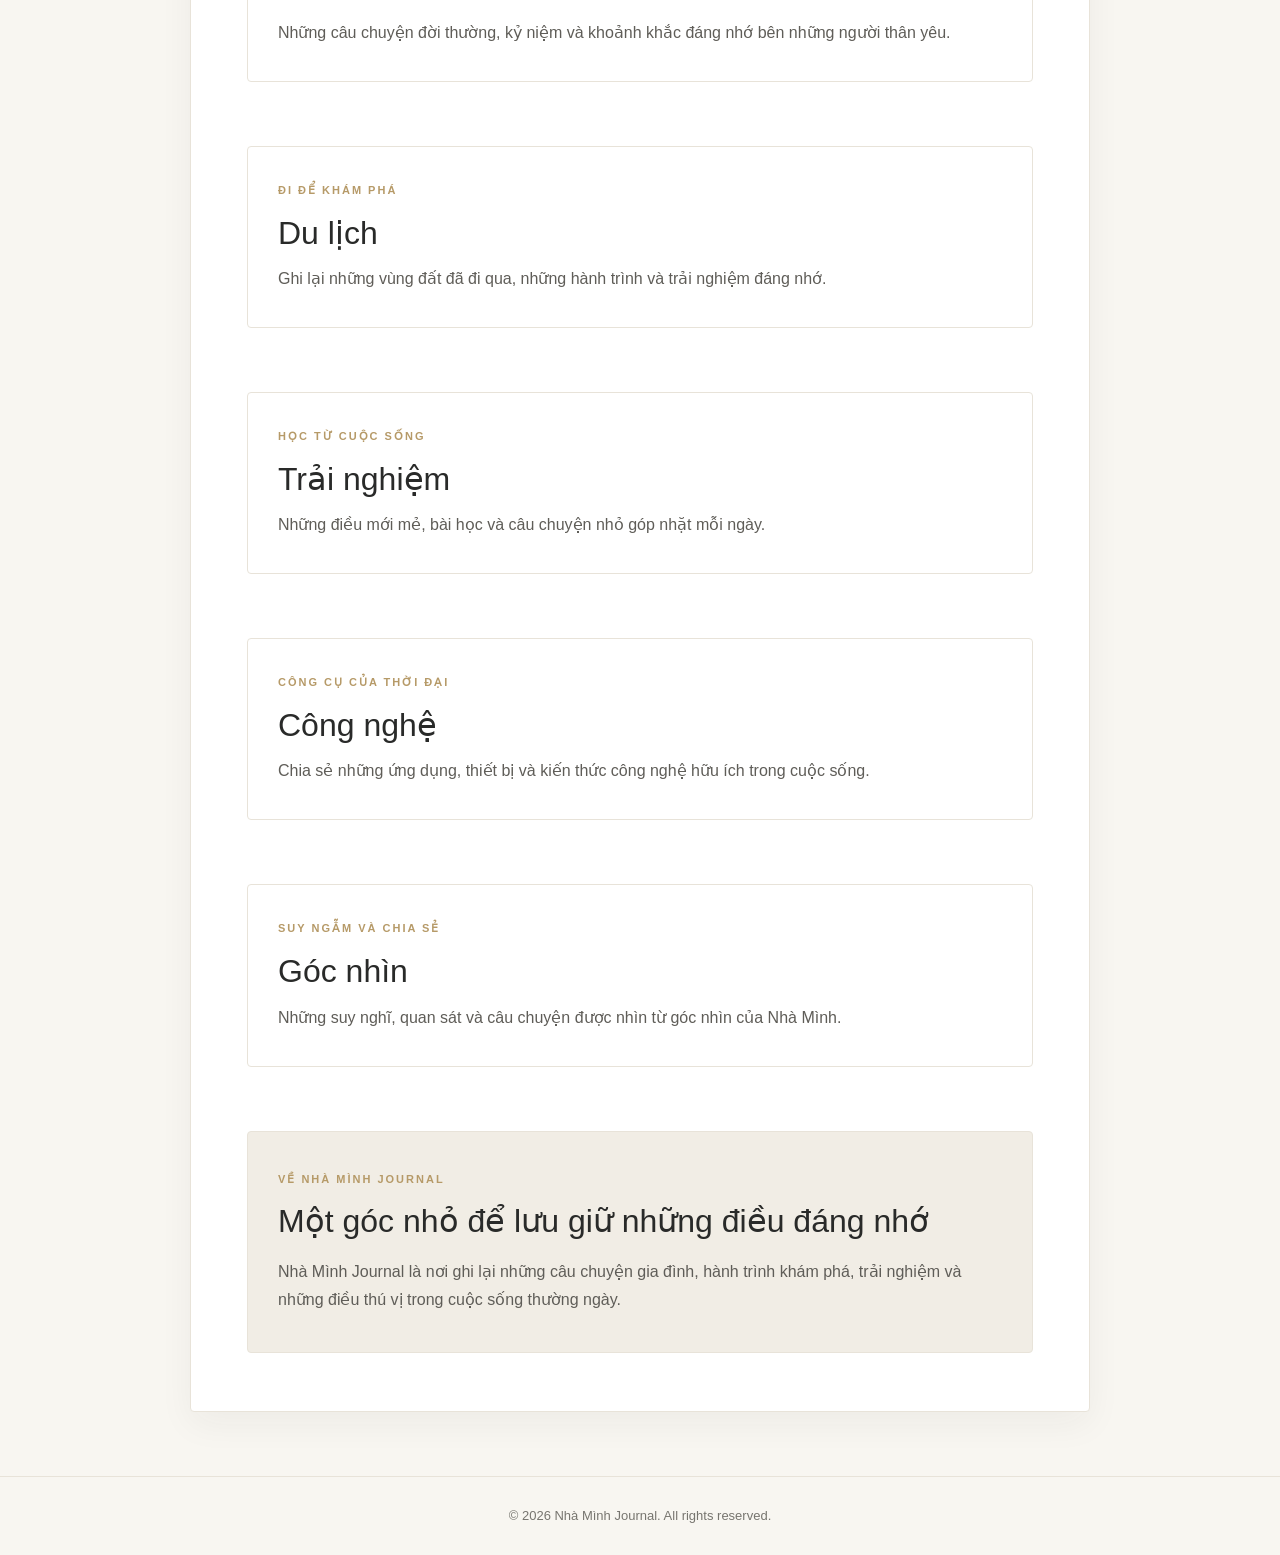
==== commit 2609f247: "up" ====
--- a/index.html
+++ b/index.html
@@ -154,6 +154,52 @@
     </div>
 
 </article>
+
+<!-- BÀI VIẾT 02: MỘT NGÀY VỀ QUÊ NGOẠI CÙNG DÂU TÂY -->
+<article class="post-card">
+
+    <a
+        href="mot-ngay-ve-que-ngoai-cung-dau-tay.html"
+        class="post-card__image-link"
+        aria-label="Đọc bài viết Một ngày về quê ngoại cùng Dâu Tây"
+    >
+        <img
+            src="images/ve-que-ngoai/2.jpg"
+            alt="Dâu Tây cùng gia đình trong chuyến về thăm ông bà ngoại"
+            class="post-card__image"
+            loading="lazy"
+        >
+    </a>
+
+    <div class="post-card__content">
+
+        <p class="post-card__category">
+            GIA ĐÌNH
+        </p>
+
+        <h3 class="post-card__title">
+            <a href="mot-ngay-ve-que-ngoai-cung-dau-tay.html">
+                Một ngày về quê ngoại cùng Dâu Tây
+            </a>
+        </h3>
+
+        <p class="post-card__description">
+            Một ngày về thăm ông bà ngoại, lưu giữ những khoảnh khắc
+            bình dị của Dâu Tây bên gia đình thân yêu.
+        </p>
+
+        <a
+            href="mot-ngay-ve-que-ngoai-cung-dau-tay.html"
+            class="post-card__read-more"
+        >
+            Đọc bài viết <span aria-hidden="true">→</span>
+        </a>
+
+    </div>
+
+</article>
+
+
         </section>
 
         <!-- =====================================
--- a/style.css
+++ b/style.css
@@ -873,10 +873,210 @@
   }
 }
 /* ẢNH ĐẠI DIỆN BÀI VIẾT TRANG CHỦ */
+/* ẢNH ĐẠI DIỆN BÀI VIẾT - HIỂN THỊ TOÀN BỘ ẢNH */
 .post-card__image {
   display: block;
   width: 100%;
-  height: 210px;
-  object-fit: cover;
+  height: auto;
+  max-height: 300px;
+  object-fit: contain;
+  object-position: center;
   border-radius: 4px;
-}
+  background: #f8f6f1;
+}
+/* =====================================
+   THƯ VIỆN ẢNH DÙNG CHUNG CHO BÀI VIẾT
+   ===================================== */
+
+.article-gallery {
+    display: flex;
+    flex-wrap: nowrap;
+    gap: 16px;
+
+    width: 100%;
+    margin: 24px 0;
+    padding: 4px 2px 14px;
+
+    overflow-x: auto;
+    overflow-y: hidden;
+
+    scroll-snap-type: x mandatory;
+    scroll-behavior: smooth;
+    -webkit-overflow-scrolling: touch;
+}
+
+/* Từng ảnh trong thư viện */
+.article-gallery img {
+    display: block;
+
+    flex: 0 0 260px;
+    width: 260px;
+    height: 260px;
+
+    margin: 0;
+    max-height: none;
+
+    object-fit: contain;
+    object-position: center;
+
+    background: #f8f6f1;
+    border-radius: 6px;
+
+    scroll-snap-align: start;
+}
+
+/* Chú thích ảnh */
+.article-gallery-caption {
+    margin-top: 8px;
+    color: #77756f;
+    font-size: 14px;
+    line-height: 1.6;
+    text-align: center;
+}
+
+/* Điện thoại: ảnh rộng hơn, vuốt ngang để xem */
+@media (max-width: 600px) {
+    .article-gallery img {
+        flex-basis: 78%;
+        width: 78%;
+        height: 260px;
+    }
+}
+/* =========================================
+   THƯ VIỆN ẢNH DÙNG CHUNG CHO CÁC BÀI VIẾT
+   Hỗ trợ cả journey-photo-gallery và article-gallery
+   ========================================= */
+
+.article-gallery,
+.journey-photo-gallery {
+    display: flex !important;
+    flex-direction: row !important;
+    flex-wrap: nowrap !important;
+    align-items: flex-start;
+    gap: 16px;
+
+    width: 100%;
+    max-width: 100%;
+    margin: 20px 0;
+    padding: 4px 2px 14px;
+
+    box-sizing: border-box;
+    overflow-x: auto;
+    overflow-y: hidden;
+
+    scroll-snap-type: x mandatory;
+    -webkit-overflow-scrolling: touch;
+}
+
+/* Ảnh trong thư viện */
+.article-gallery img,
+.journey-photo-gallery img {
+    display: block !important;
+
+    flex: 0 0 260px !important;
+    width: 260px !important;
+    min-width: 260px !important;
+    max-width: 260px !important;
+
+    height: 260px !important;
+    max-height: none !important;
+    margin: 0 !important;
+
+    object-fit: contain;
+    object-position: center;
+
+    background: #f8f6f1;
+    border-radius: 6px;
+
+    scroll-snap-align: start;
+}
+
+/* Trên điện thoại: ảnh rộng hơn, vuốt ngang để xem */
+@media (max-width: 600px) {
+    .article-gallery img,
+    .journey-photo-gallery img {
+        flex-basis: 78vw !important;
+        width: 78vw !important;
+        min-width: 78vw !important;
+        max-width: 78vw !important;
+    }
+}
+/* =====================================
+   FONT CHỮ VÀ KHOẢNG CÁCH NỘI DUNG
+   Dùng chung cho Nhà Mình Journal
+   ===================================== */
+
+/* Phông chữ chung */
+body {
+    font-family: Arial, Helvetica, sans-serif;
+    letter-spacing: normal;
+    word-spacing: normal;
+    font-kerning: normal;
+}
+
+/* Nội dung bài viết */
+.article-body {
+    font-family: Arial, Helvetica, sans-serif;
+    font-size: 17px;
+    line-height: 1.85;
+
+    letter-spacing: normal;
+    word-spacing: normal;
+
+    text-align: left;
+    overflow-wrap: break-word;
+}
+
+/* Các đoạn văn */
+.article-body p {
+    font-family: Arial, Helvetica, sans-serif;
+    font-size: 17px;
+    line-height: 1.85;
+
+    letter-spacing: normal;
+    word-spacing: normal;
+
+    text-align: left;
+    margin-bottom: 22px;
+}
+
+/* Tiêu đề chương */
+.article-body h2 {
+    font-family: Arial, Helvetica, sans-serif;
+    font-weight: 700;
+    letter-spacing: normal;
+    word-spacing: normal;
+    line-height: 1.45;
+    text-align: left;
+}
+
+/* Tiêu đề chính */
+.article-title {
+    font-family: Arial, Helvetica, sans-serif;
+    letter-spacing: normal;
+    word-spacing: normal;
+    line-height: 1.3;
+}
+
+/* Phần tóm tắt bài viết */
+.article-summary {
+    font-family: Arial, Helvetica, sans-serif;
+    letter-spacing: normal;
+    word-spacing: normal;
+    line-height: 1.7;
+}
+
+/* Chữ đậm trong nội dung */
+.article-body strong {
+    font-weight: 700;
+    letter-spacing: normal;
+}
+
+/* Điện thoại */
+@media (max-width: 600px) {
+    .article-body,
+    .article-body p {
+        font-size: 16px;
+        line-height: 1.8;
+    }
+}
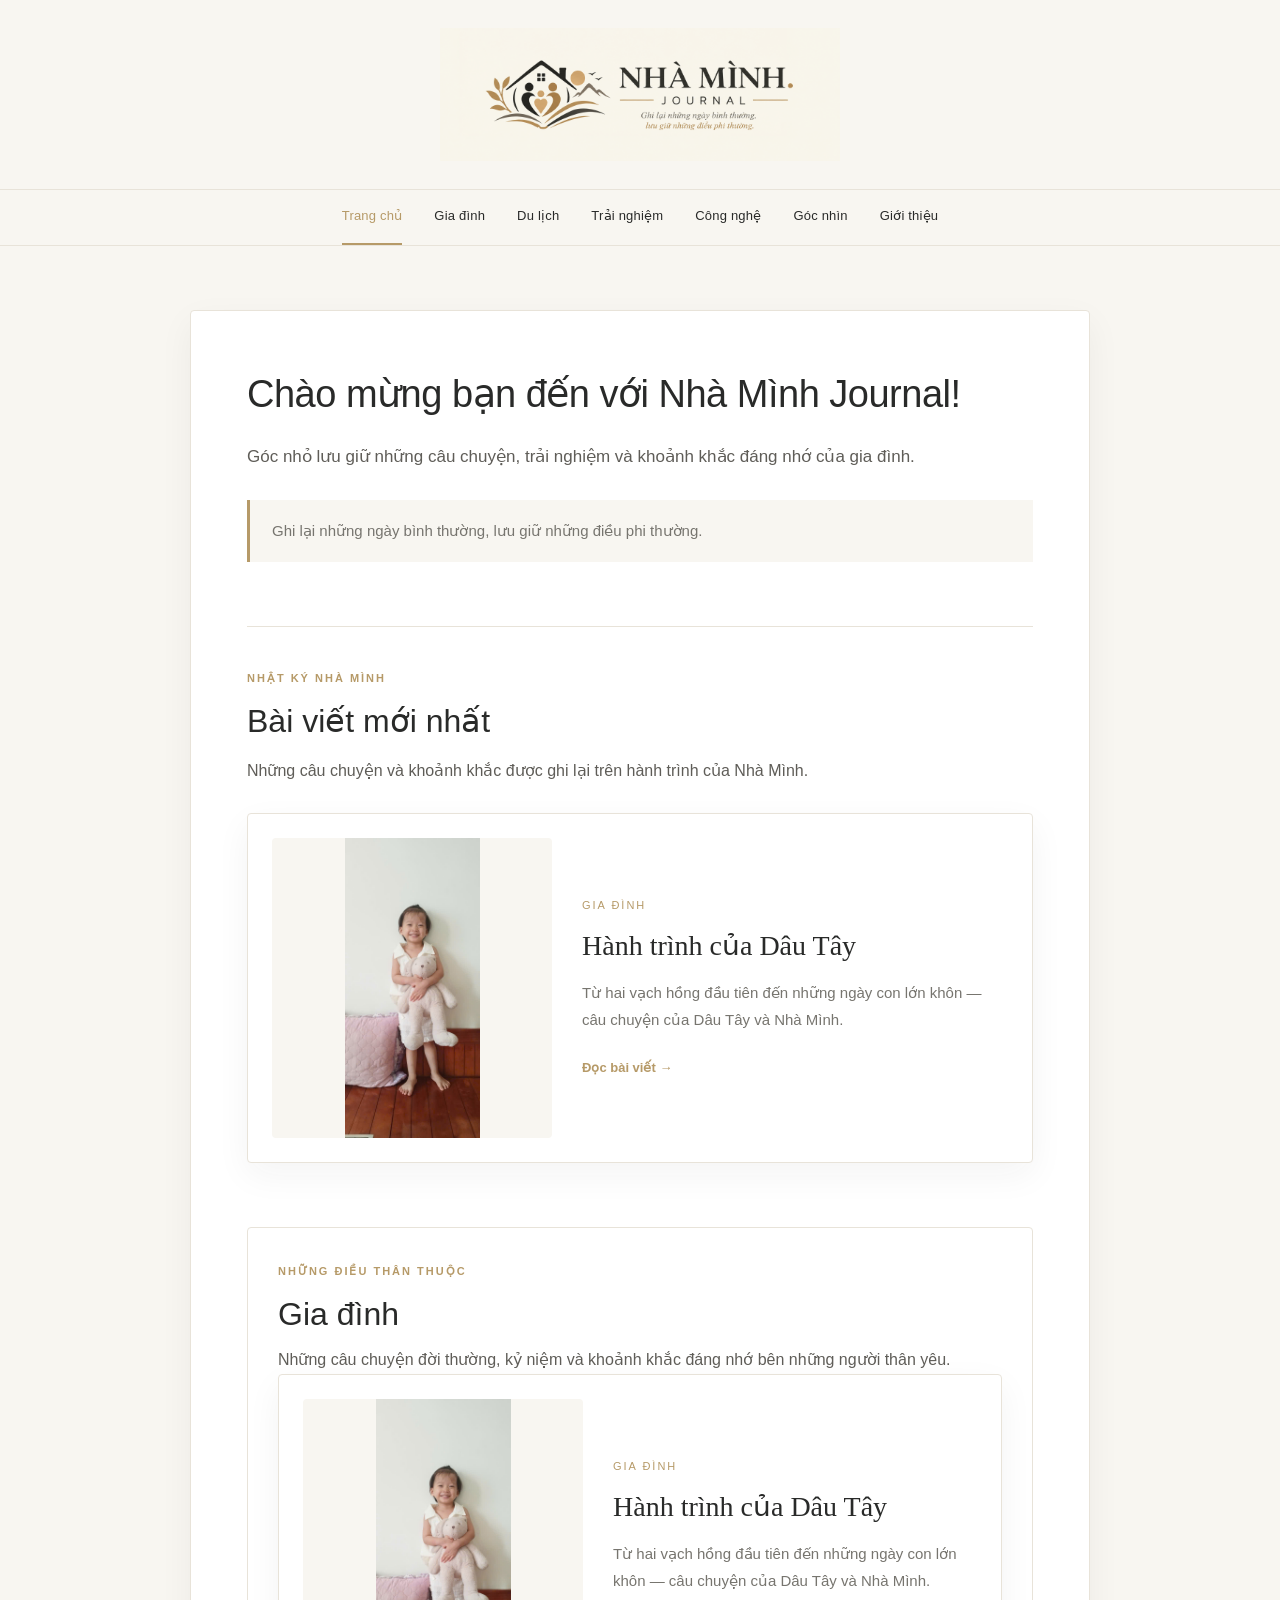
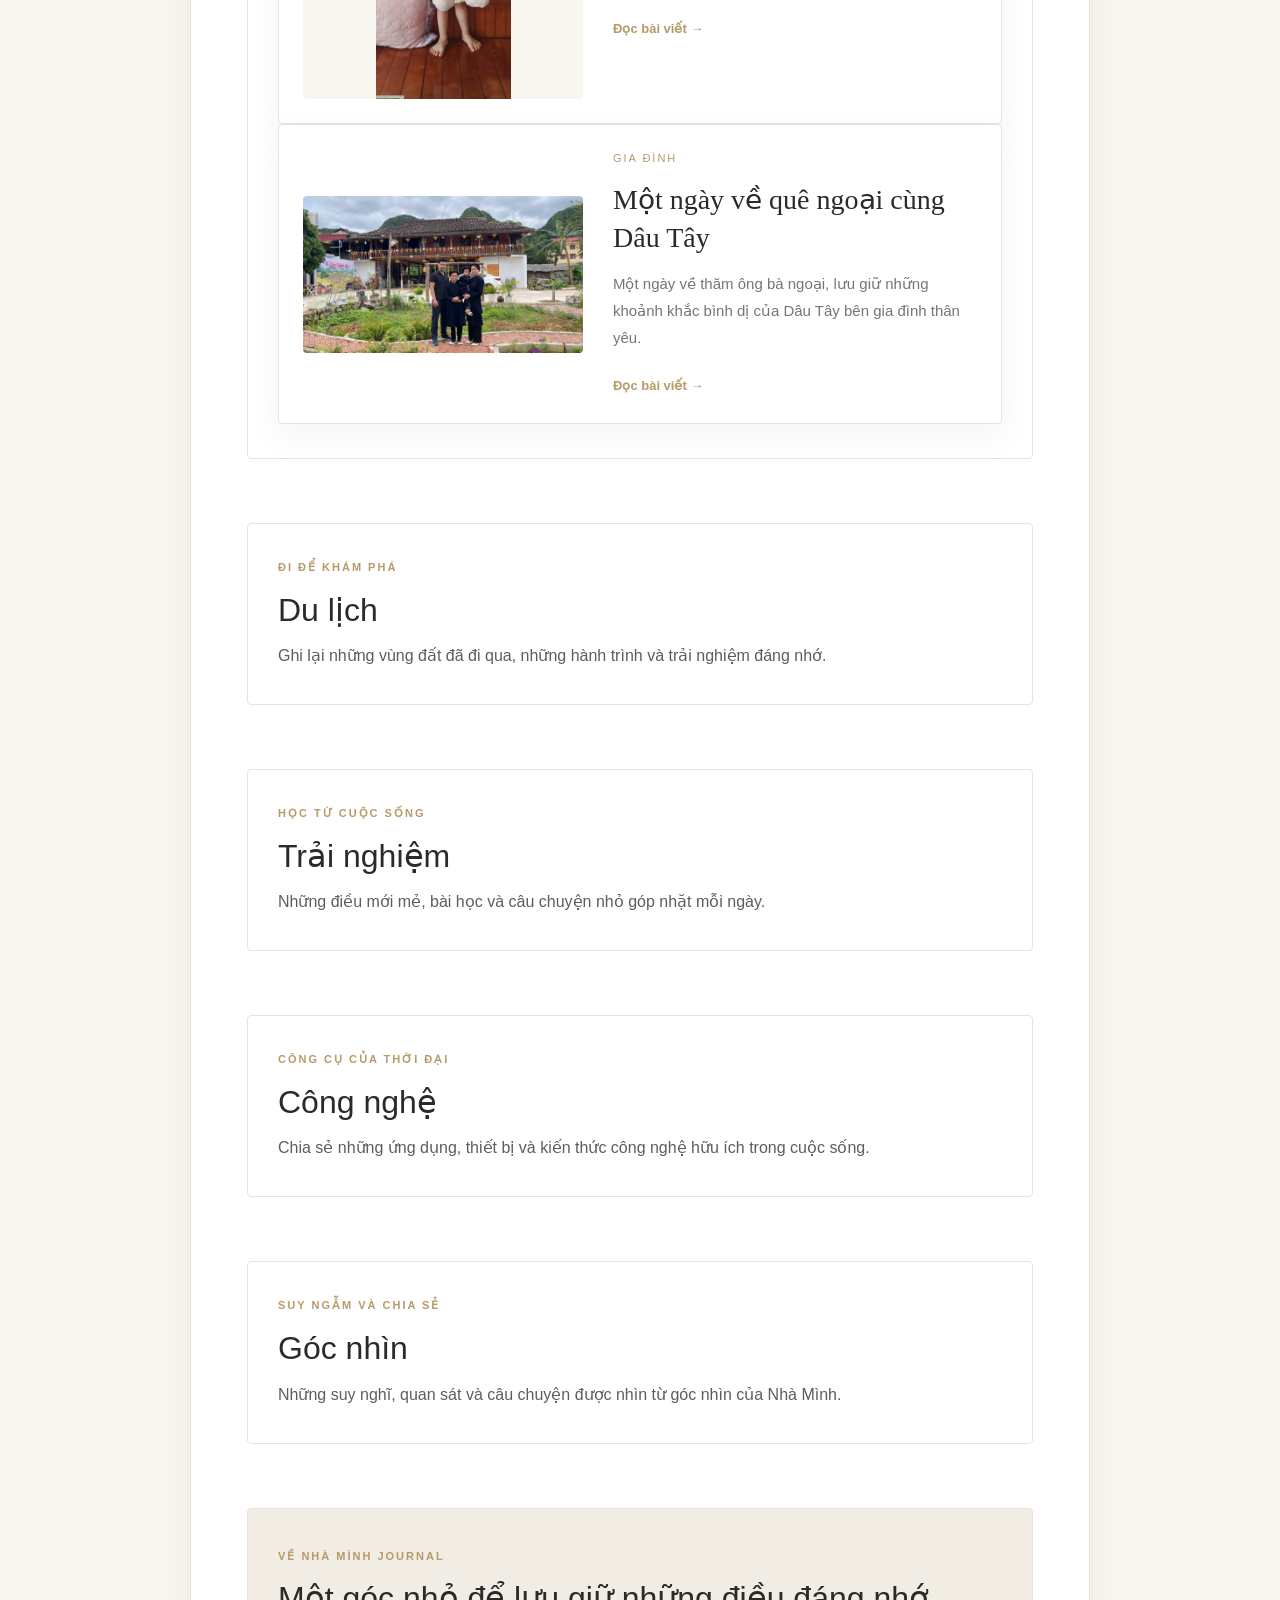
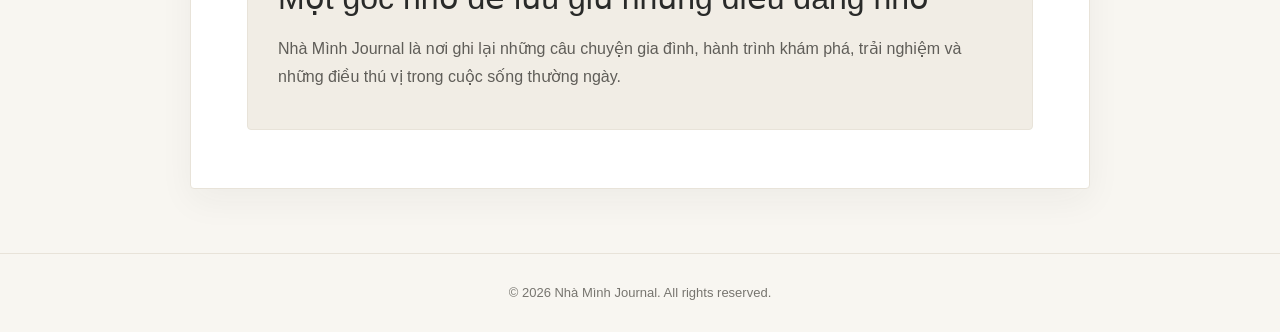
==== commit fd561e30: "Update index.html" ====
--- a/index.html
+++ b/index.html
@@ -155,64 +155,100 @@
 
 </article>
 
-<!-- BÀI VIẾT 02: MỘT NGÀY VỀ QUÊ NGOẠI CÙNG DÂU TÂY -->
-<article class="post-card">
-
-    <a
-        href="mot-ngay-ve-que-ngoai-cung-dau-tay.html"
-        class="post-card__image-link"
-        aria-label="Đọc bài viết Một ngày về quê ngoại cùng Dâu Tây"
-    >
-        <img
-            src="images/ve-que-ngoai/2.jpg"
-            alt="Dâu Tây cùng gia đình trong chuyến về thăm ông bà ngoại"
-            class="post-card__image"
-            loading="lazy"
-        >
-    </a>
-
-    <div class="post-card__content">
-
-        <p class="post-card__category">
-            GIA ĐÌNH
-        </p>
-
-        <h3 class="post-card__title">
-            <a href="mot-ngay-ve-que-ngoai-cung-dau-tay.html">
-                Một ngày về quê ngoại cùng Dâu Tây
+
+
+
+        </section>
+
+      
+<!-- 03. DANH MỤC GIA ĐÌNH -->
+<section class="home-section category-section" id="gia-dinh">
+
+    <p class="section-eyebrow">NHỮNG ĐIỀU THÂN THUỘC</p>
+
+    <h2 class="section-title">Gia đình</h2>
+
+    <p class="section-description">
+        Những câu chuyện đời thường, kỷ niệm và khoảnh khắc đáng nhớ
+        bên những người thân yêu.
+    </p>
+
+    <div class="post-list">
+
+        <!-- BÀI VIẾT: HÀNH TRÌNH CỦA DÂU TÂY -->
+        <article class="post-card">
+
+            <a href="hanh-trinh-cua-dau-tay.html"
+               class="post-card__image-link">
+                <img
+                    src="images/hanh-trinh-dau-tay/14.jpg"
+                    alt="Hành trình của Dâu Tây"
+                    class="post-card__image"
+                    loading="lazy"
+                >
             </a>
-        </h3>
-
-        <p class="post-card__description">
-            Một ngày về thăm ông bà ngoại, lưu giữ những khoảnh khắc
-            bình dị của Dâu Tây bên gia đình thân yêu.
-        </p>
-
-        <a
-            href="mot-ngay-ve-que-ngoai-cung-dau-tay.html"
-            class="post-card__read-more"
-        >
-            Đọc bài viết <span aria-hidden="true">→</span>
-        </a>
+
+            <div class="post-card__content">
+                <p class="post-card__category">GIA ĐÌNH</p>
+
+                <h3 class="post-card__title">
+                    <a href="hanh-trinh-cua-dau-tay.html">
+                        Hành trình của Dâu Tây
+                    </a>
+                </h3>
+
+                <p class="post-card__description">
+                    Từ hai vạch hồng đầu tiên đến những ngày con lớn khôn —
+                    câu chuyện của Dâu Tây và Nhà Mình.
+                </p>
+
+                <a href="hanh-trinh-cua-dau-tay.html"
+                   class="post-card__read-more">
+                    Đọc bài viết <span aria-hidden="true">→</span>
+                </a>
+            </div>
+
+        </article>
+
+        <!-- BÀI VIẾT: MỘT NGÀY VỀ QUÊ NGOẠI -->
+        <article class="post-card">
+
+            <a href="mot-ngay-ve-que-ngoai-cung-dau-tay.html"
+               class="post-card__image-link">
+                <img
+                    src="images/ve-que-ngoai/2.jpg"
+                    alt="Dâu Tây cùng gia đình trong chuyến về quê ngoại"
+                    class="post-card__image"
+                    loading="lazy"
+                >
+            </a>
+
+            <div class="post-card__content">
+                <p class="post-card__category">GIA ĐÌNH</p>
+
+                <h3 class="post-card__title">
+                    <a href="mot-ngay-ve-que-ngoai-cung-dau-tay.html">
+                        Một ngày về quê ngoại cùng Dâu Tây
+                    </a>
+                </h3>
+
+                <p class="post-card__description">
+                    Một ngày về thăm ông bà ngoại, lưu giữ những khoảnh khắc
+                    bình dị của Dâu Tây bên gia đình thân yêu.
+                </p>
+
+                <a href="mot-ngay-ve-que-ngoai-cung-dau-tay.html"
+                   class="post-card__read-more">
+                    Đọc bài viết <span aria-hidden="true">→</span>
+                </a>
+            </div>
+
+        </article>
 
     </div>
 
-</article>
-
-
-        </section>
-
-        <!-- =====================================
-             03. DANH MỤC GIA ĐÌNH
-        ====================================== -->
-        <section class="home-section category-section" id="gia-dinh">
-            <p class="section-eyebrow">NHỮNG ĐIỀU THÂN THUỘC</p>
-            <h2 class="section-title">Gia đình</h2>
-            <p class="section-description">
-                Những câu chuyện đời thường, kỷ niệm và khoảnh khắc đáng nhớ
-                bên những người thân yêu.
-            </p>
-        </section>
+</section>
+
 
         <!-- =====================================
              04. DANH MỤC DU LỊCH
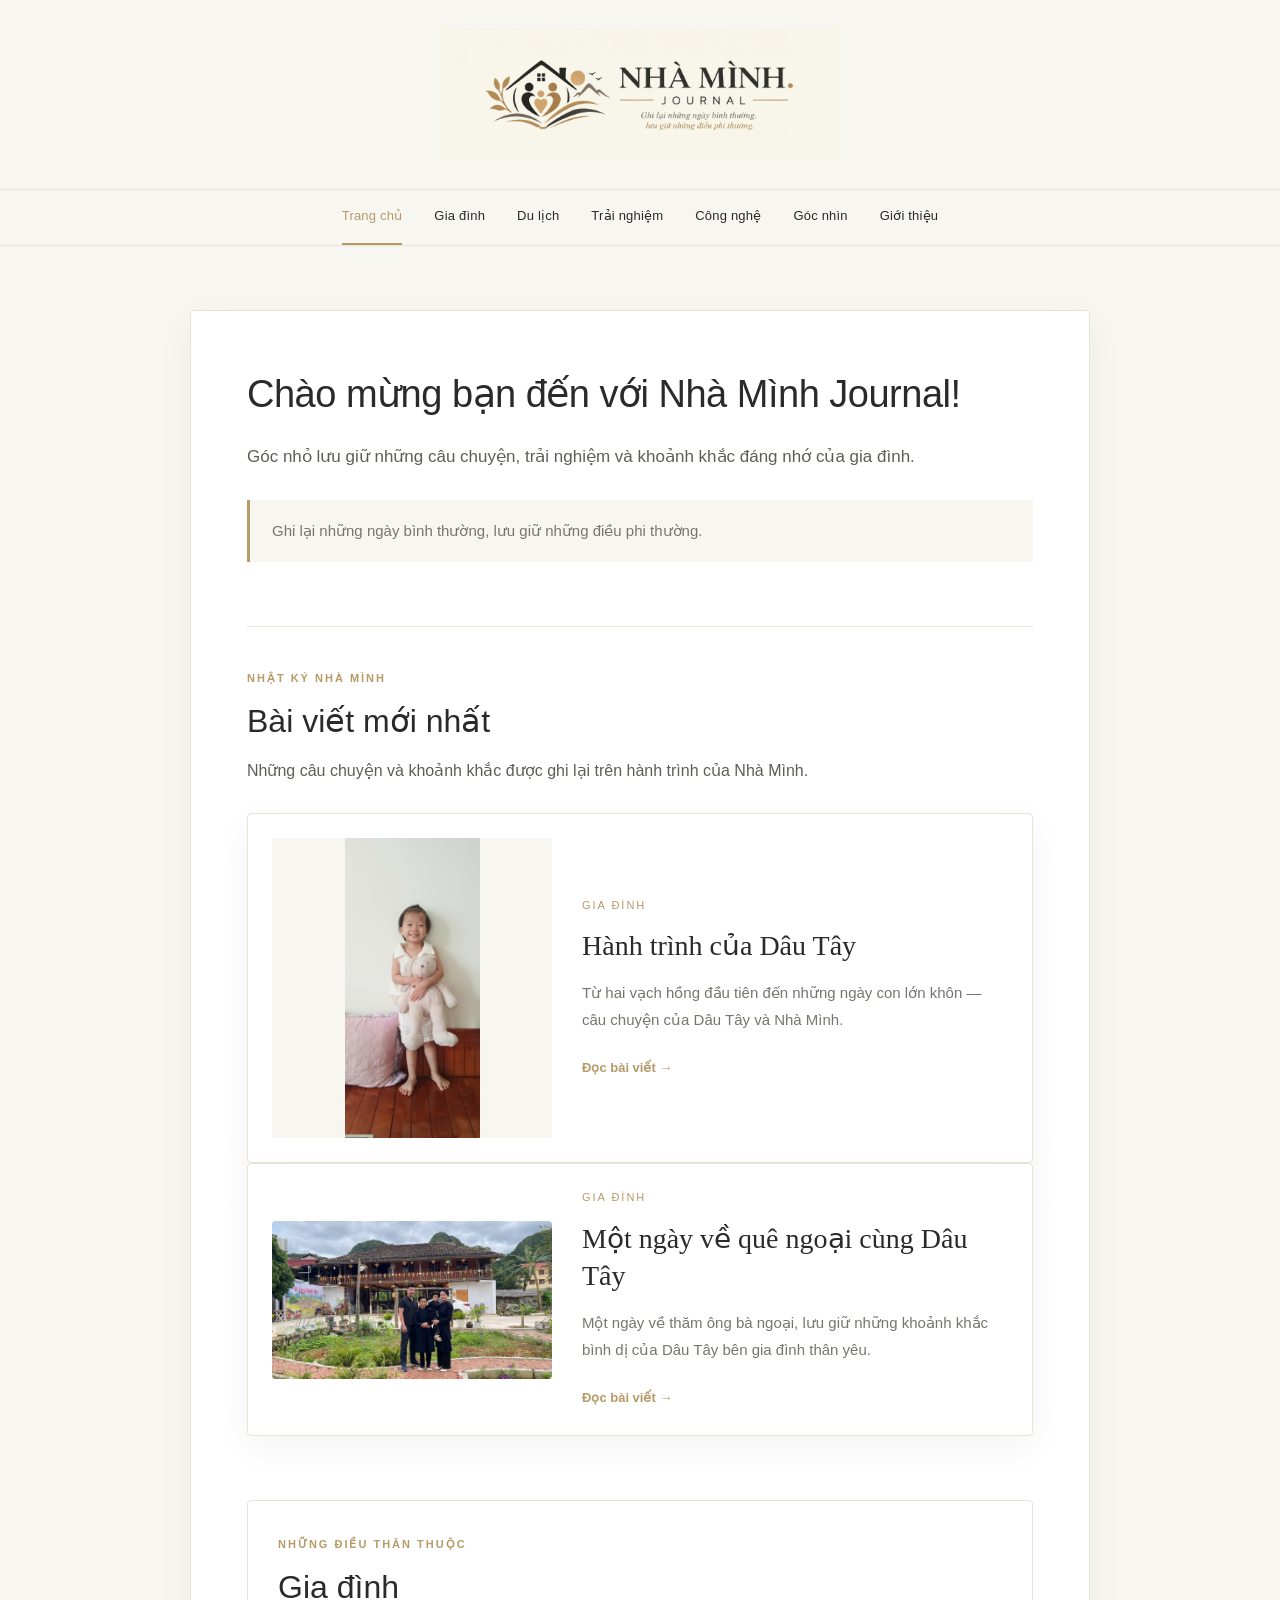
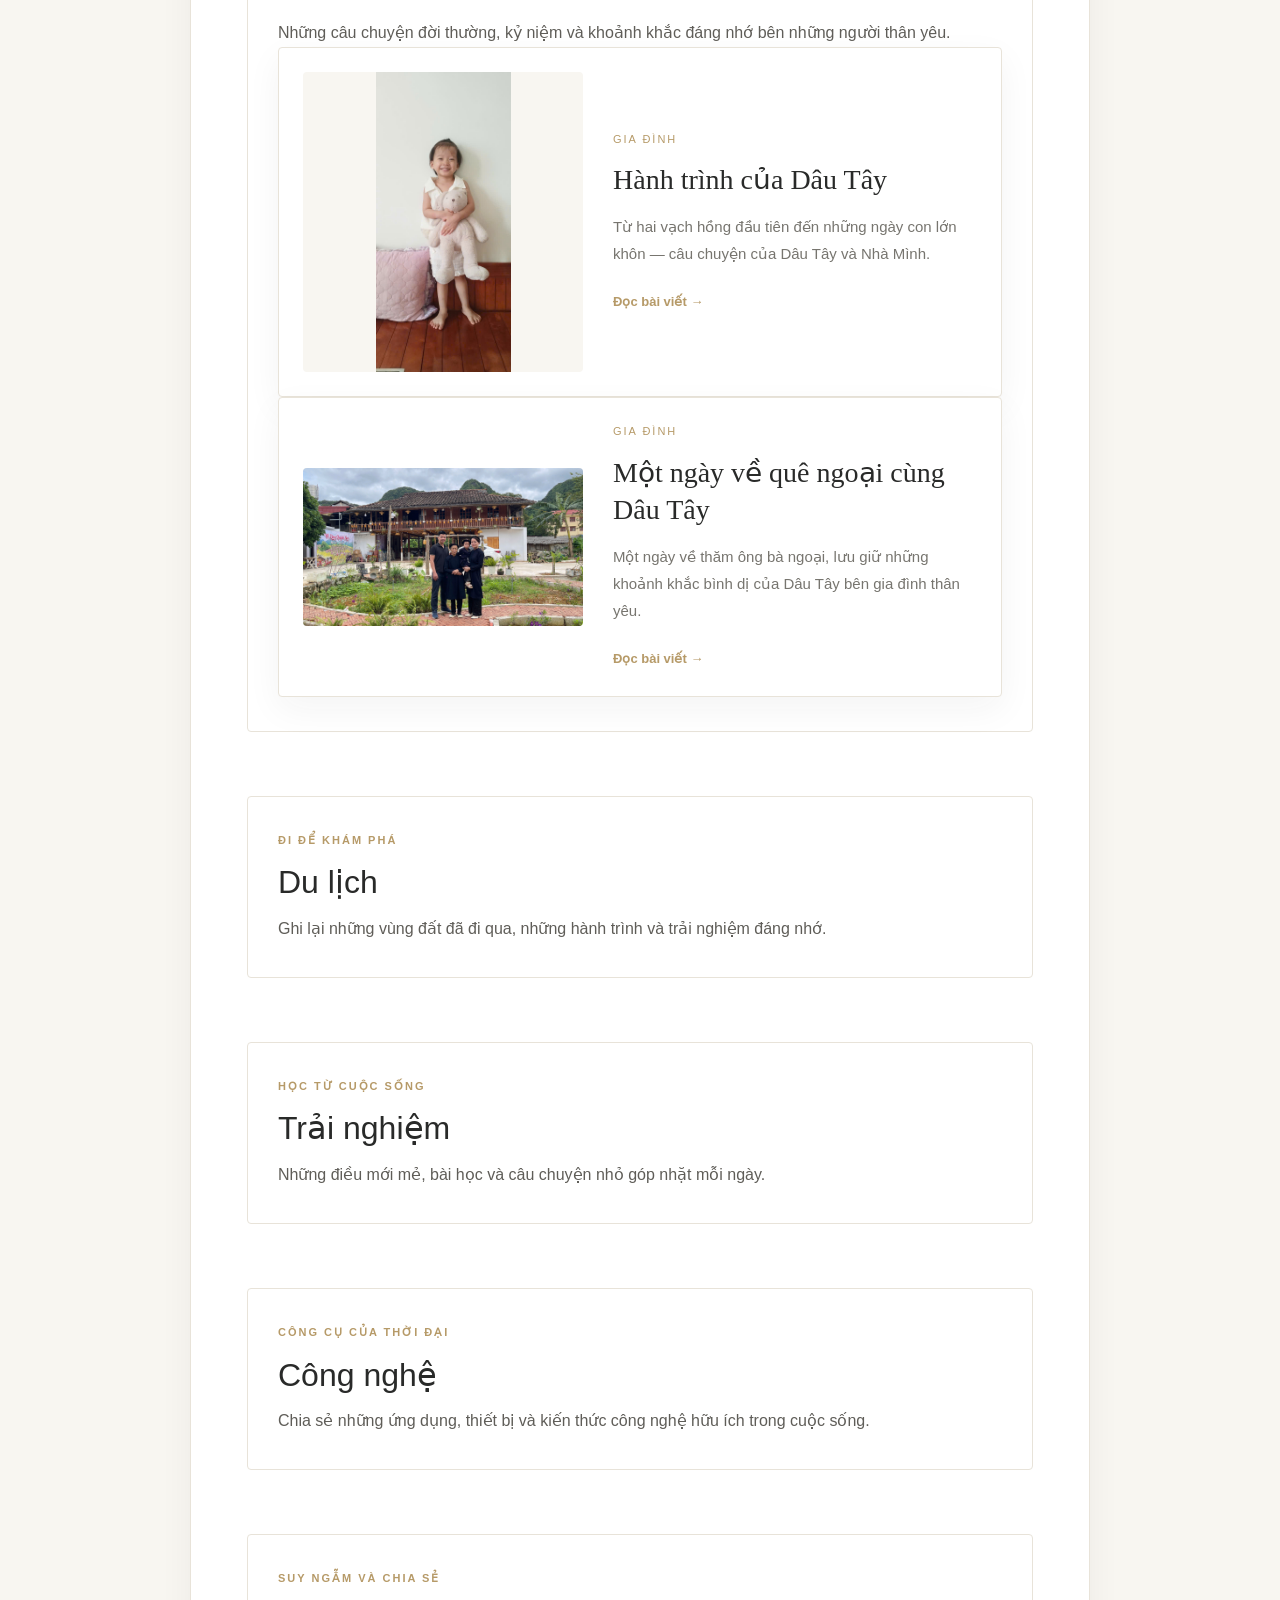
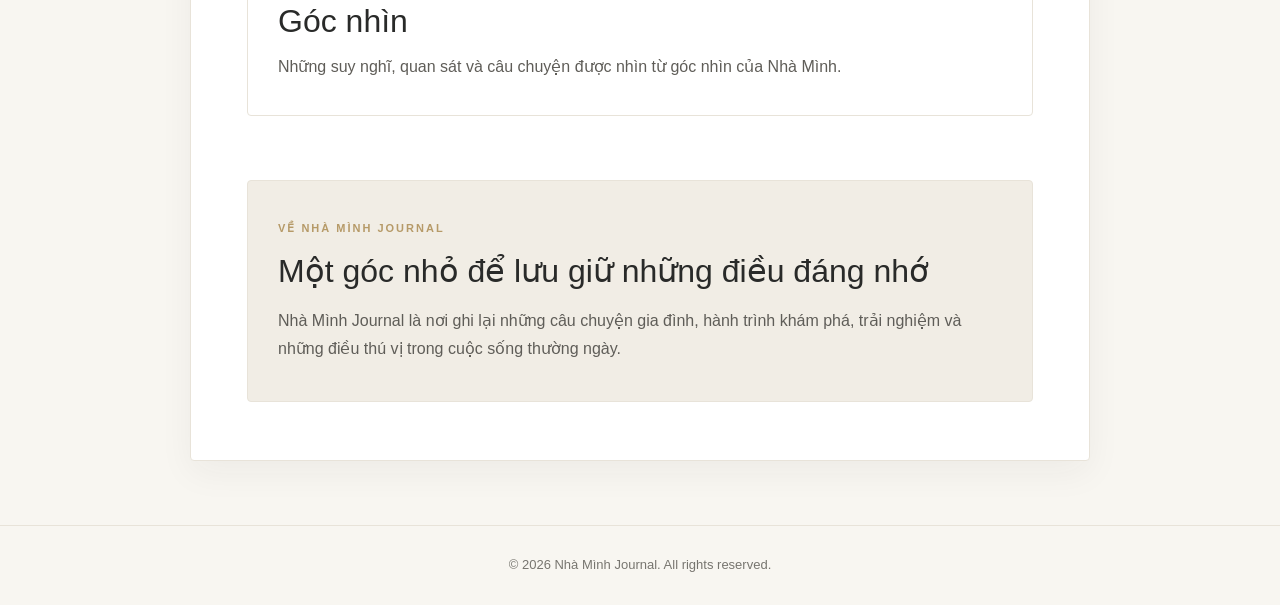
==== commit 740a4a19: "Update index.html" ====
--- a/index.html
+++ b/index.html
@@ -98,67 +98,112 @@
             </p>
         </section>
 
-        <!-- =====================================
-             02. BÀI VIẾT MỚI NHẤT
-        ====================================== -->
-        <section class="home-section" id="bai-viet-moi">
-            <div class="section-heading">
-                <p class="section-eyebrow">NHẬT KÝ NHÀ MÌNH</p>
-                <h2 class="section-title">Bài viết mới nhất</h2>
-                <p class="section-description">
-                    Những câu chuyện và khoảnh khắc được ghi lại trên hành trình
-                    của Nhà Mình.
+<!-- =====================================
+     02. BÀI VIẾT MỚI NHẤT
+====================================== -->
+<section class="home-section" id="bai-viet-moi">
+
+    <div class="section-heading">
+        <p class="section-eyebrow">NHẬT KÝ NHÀ MÌNH</p>
+
+        <h2 class="section-title">Bài viết mới nhất</h2>
+
+        <p class="section-description">
+            Những câu chuyện và khoảnh khắc được ghi lại trên hành trình
+            của Nhà Mình.
+        </p>
+    </div>
+
+    <div class="post-list">
+
+        <!-- BÀI VIẾT 01: HÀNH TRÌNH CỦA DÂU TÂY -->
+        <article class="post-card">
+
+            <a
+                href="hanh-trinh-cua-dau-tay.html"
+                class="post-card__image-link"
+                aria-label="Đọc bài viết Hành trình của Dâu Tây"
+            >
+                <img
+                    src="images/hanh-trinh-dau-tay/14.jpg"
+                    alt="Hành trình của Dâu Tây - Nhật ký gia đình"
+                    class="post-card__image"
+                    loading="lazy"
+                >
+            </a>
+
+            <div class="post-card__content">
+
+                <p class="post-card__category">GIA ĐÌNH</p>
+
+                <h3 class="post-card__title">
+                    <a href="hanh-trinh-cua-dau-tay.html">
+                        Hành trình của Dâu Tây
+                    </a>
+                </h3>
+
+                <p class="post-card__description">
+                    Từ hai vạch hồng đầu tiên đến những ngày con lớn khôn —
+                    câu chuyện của Dâu Tây và Nhà Mình.
                 </p>
+
+                <a
+                    href="hanh-trinh-cua-dau-tay.html"
+                    class="post-card__read-more"
+                >
+                    Đọc bài viết <span aria-hidden="true">→</span>
+                </a>
+
             </div>
 
-            <!-- BÀI VIẾT 01: HÀNH TRÌNH CỦA DÂU TÂY -->
-<article class="post-card">
-
-    <a
-        href="hanh-trinh-cua-dau-tay.html"
-        class="post-card__image-link"
-        aria-label="Đọc bài viết Hành trình của Dâu Tây"
-    >
-        <img
-    src="images/hanh-trinh-dau-tay/14.jpg"
-    alt="Hành trình của Dâu Tây - Nhật ký gia đình"
-    class="post-card__image"
-    loading="lazy"
->
-    </a>
-
-    <div class="post-card__content">
-
-        <p class="post-card__category">
-            GIA ĐÌNH
-        </p>
-
-        <h3 class="post-card__title">
-            <a href="hanh-trinh-cua-dau-tay.html">
-                Hành trình của Dâu Tây
+        </article>
+
+        <!-- BÀI VIẾT 02: MỘT NGÀY VỀ QUÊ NGOẠI -->
+        <article class="post-card">
+
+            <a
+                href="mot-ngay-ve-que-ngoai-cung-dau-tay.html"
+                class="post-card__image-link"
+                aria-label="Đọc bài viết Một ngày về quê ngoại cùng Dâu Tây"
+            >
+                <img
+                    src="images/ve-que-ngoai/2.jpg"
+                    alt="Dâu Tây cùng gia đình trong chuyến về quê ngoại"
+                    class="post-card__image"
+                    loading="lazy"
+                >
             </a>
-        </h3>
-
-        <p class="post-card__description">
-            Từ hai vạch hồng đầu tiên đến những ngày con lớn khôn —
-            câu chuyện của Dâu Tây và Nhà Mình.
-        </p>
-
-        <a
-            href="hanh-trinh-cua-dau-tay.html"
-            class="post-card__read-more"
-        >
-            Đọc bài viết <span aria-hidden="true">→</span>
-        </a>
+
+            <div class="post-card__content">
+
+                <p class="post-card__category">GIA ĐÌNH</p>
+
+                <h3 class="post-card__title">
+                    <a href="mot-ngay-ve-que-ngoai-cung-dau-tay.html">
+                        Một ngày về quê ngoại cùng Dâu Tây
+                    </a>
+                </h3>
+
+                <p class="post-card__description">
+                    Một ngày về thăm ông bà ngoại, lưu giữ những khoảnh khắc
+                    bình dị của Dâu Tây bên gia đình thân yêu.
+                </p>
+
+                <a
+                    href="mot-ngay-ve-que-ngoai-cung-dau-tay.html"
+                    class="post-card__read-more"
+                >
+                    Đọc bài viết <span aria-hidden="true">→</span>
+                </a>
+
+            </div>
+
+        </article>
 
     </div>
 
-</article>
-
-
-
-
-        </section>
+</section>
+
 
       
 <!-- 03. DANH MỤC GIA ĐÌNH -->
